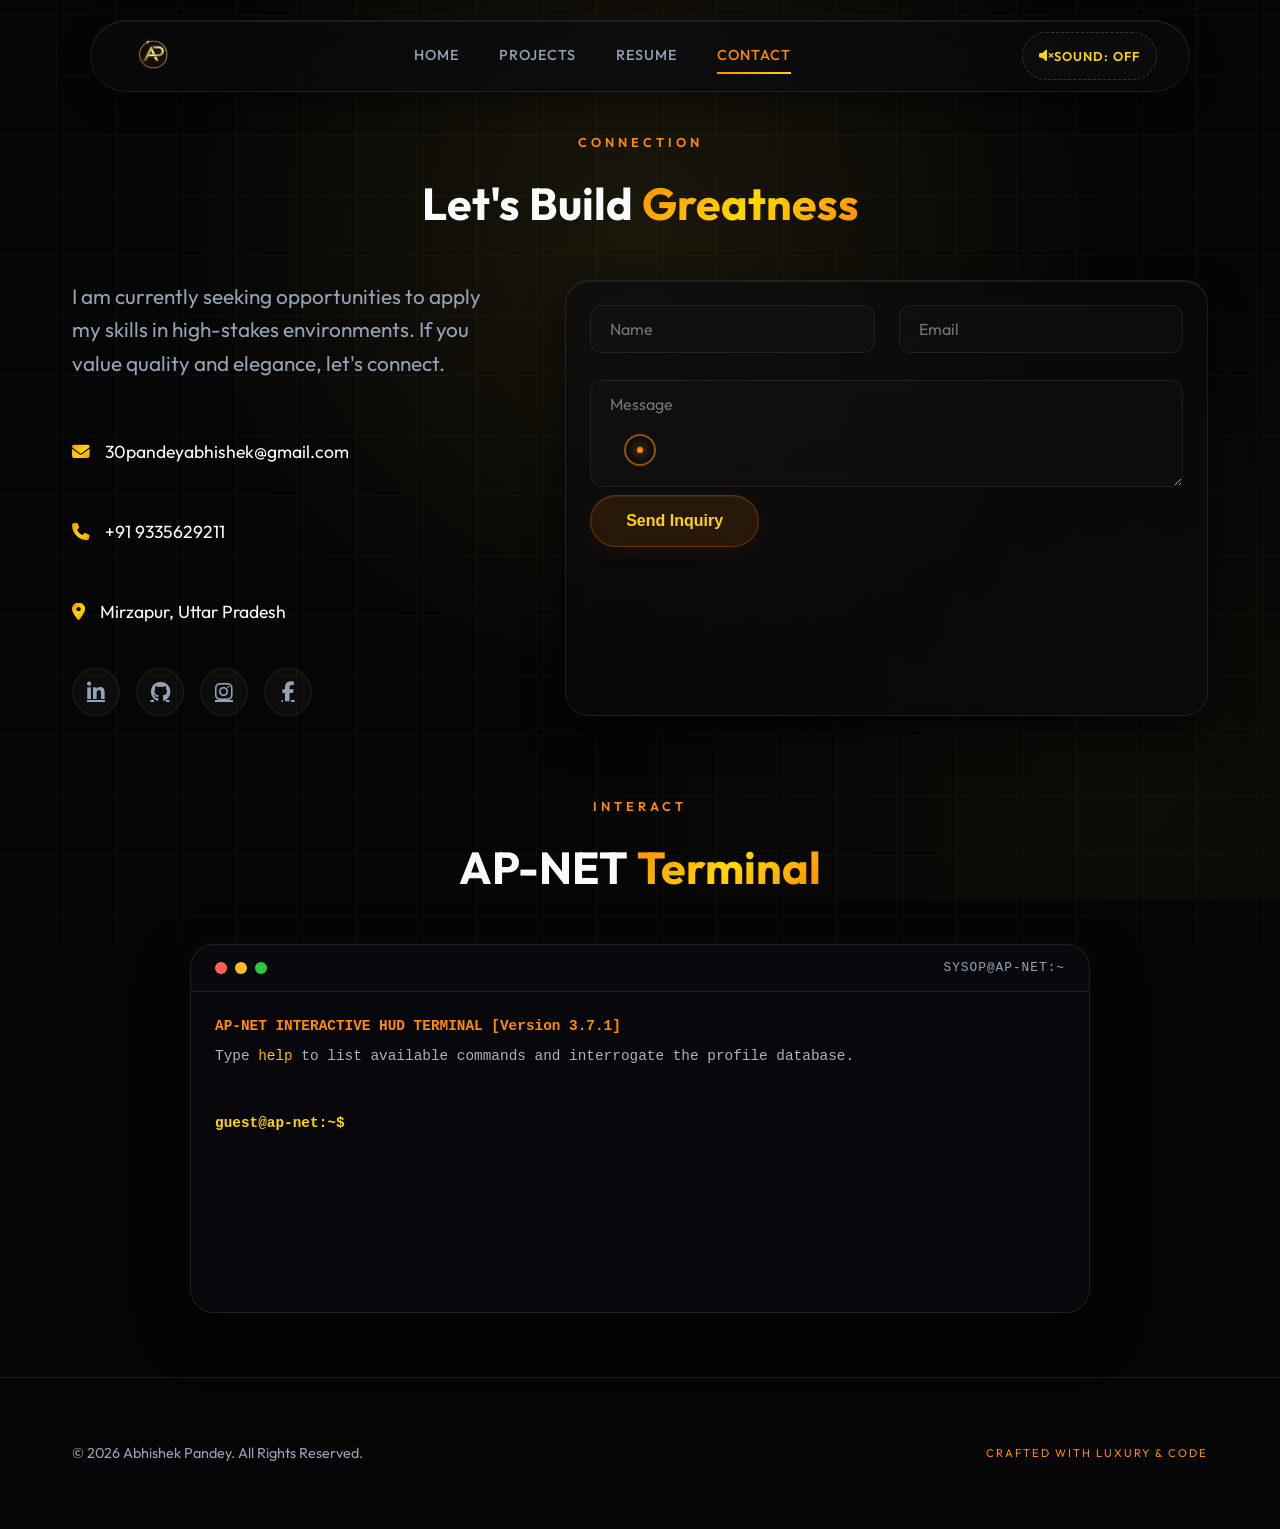
==== contact.html @ ced87f70 "pages" ====
<!DOCTYPE html>
<html lang="en">
<head>
    <meta charset="UTF-8">
    <meta name="viewport" content="width=device-width, initial-scale=1.0">
    <title>Contact & Terminal | Abhishek Pandey</title>
    <meta name="description" content="Get in touch with Abhishek Pandey. Contact form, location information, and interactive profile database terminal.">
    
    <!-- Google Fonts: Outfit -->
    <link rel="preconnect" href="https://fonts.googleapis.com">
    <link rel="preconnect" href="https://fonts.gstatic.com" crossorigin>
    <link href="https://fonts.googleapis.com/css2?family=Outfit:wght@300;400;500;600;700&display=swap" rel="stylesheet">
    
    <!-- FontAwesome for Icons -->
    <link rel="stylesheet" href="https://cdnjs.cloudflare.com/ajax/libs/font-awesome/6.4.0/css/all.min.css">
    
    <!-- Custom CSS -->
    <link rel="stylesheet" href="style.css">
</head>
<body>
    <!-- ░░ CINEMATIC PRELOADER ░░ -->
    <div id="preloader">
        <div class="preloader-content">
            <img src="image/Logo.png" alt="Logo" class="preloader-logo">
            <div class="preloader-bar-container">
                <div class="preloader-bar"></div>
            </div>
        </div>
    </div>

    <!-- ░░ LAYER 2 — Cyber Grid ░░ -->
    <div class="cyber-grid" aria-hidden="true"></div>

    <!-- ░░ Custom Luxury Cursor ░░ -->
    <div class="cursor-dot"></div>
    <div class="cursor-outline"></div>

    <!-- Header / Navbar -->
    <header class="navbar">
        <div class="scroll-progress-container">
            <div class="scroll-progress-bar"></div>
        </div>
        <div class="nav-container container">
            <a href="index.html" class="logo">
                <img src="image/Logo.png" alt="Abhishek Pandey Logo">
            </a>
            <nav>
                <ul class="nav-links">
                    <li><a href="index.html">Home</a></li>
                    <li><a href="projects.html">Projects</a></li>
                    <li><a href="resume.html">Resume</a></li>
                    <li><a href="contact.html">Contact</a></li>
                </ul>
            </nav>
            <div class="nav-actions" style="display: flex; gap: 1rem; align-items: center;">
                <button id="sound-toggle" class="sound-btn" aria-label="Toggle HUD Audio">
                    <i class="fa-solid fa-volume-xmark"></i> SOUND: OFF
                </button>
                <button class="menu-toggle" aria-label="Toggle Menu">
                    <span class="bar"></span>
                    <span class="bar"></span>
                </button>
            </div>
        </div>
    </header>

    <main style="padding-top: 100px;">
        <!-- Contact Section -->
        <section id="contact" class="contact section" style="padding-top: 2rem; padding-bottom: 3rem;">
            <div class="container">
                <div class="section-header reveal">
                    <span class="subtitle">Connection</span>
                    <h1 class="section-title">Let's Build <span class="gold-text">Greatness</span></h1>
                </div>
                <div class="contact-grid">
                    <div class="contact-info reveal">
                        <p class="contact-intro">I am currently seeking opportunities to apply my skills in high-stakes environments. If you value quality and elegance, let's connect.</p>
                        <div class="contact-links">
                            <a href="mailto:30pandeyabhishek@gmail.com" class="contact-link"><i class="fa-solid fa-envelope gold-text"></i> 30pandeyabhishek@gmail.com</a>
                            <a href="tel:+919335629211" class="contact-link"><i class="fa-solid fa-phone gold-text"></i> +91 9335629211</a>
                            <span class="contact-link" style="color: var(--text-primary); cursor: default;"><i class="fa-solid fa-location-dot gold-text"></i> Mirzapur, Uttar Pradesh</span>
                            <div class="social-links">
                                <a href="https://www.linkedin.com/in/abhishek-pandey-375656301" target="_blank" rel="noopener noreferrer" aria-label="LinkedIn"><i class="fa-brands fa-linkedin-in"></i></a>
                                <a href="https://github.com/Abhishek250805" target="_blank" rel="noopener noreferrer" aria-label="GitHub"><i class="fa-brands fa-github"></i></a>
                                <a href="https://www.instagram.com/a.b.h.i.s.h.e.k.____" target="_blank" rel="noopener noreferrer" aria-label="Instagram"><i class="fa-brands fa-instagram"></i></a>
                                <a href="https://www.facebook.com/abhishek.pandey.631931" target="_blank" rel="noopener noreferrer" aria-label="Facebook"><i class="fa-brands fa-facebook-f"></i></a>
                            </div>
                        </div>
                    </div>
                    <form id="contact-form" class="contact-form glass-card reveal">
                        <input type="hidden" name="access_key" value="79c30505-2ae7-4324-bb2d-35425e2b636e">
                        <div class="form-row">
                            <div class="form-group">
                                <input type="text" id="name" name="name" placeholder="Name" required>
                                <span class="error-msg" id="name-error"></span>
                            </div>
                            <div class="form-group">
                                <input type="email" id="email" name="email" placeholder="Email" required>
                                <span class="error-msg" id="email-error"></span>
                            </div>
                        </div>
                        <div class="form-group">
                            <textarea id="message" name="message" rows="4" placeholder="Message" required></textarea>
                            <span class="error-msg" id="message-error"></span>
                        </div>
                        <button type="submit" class="btn btn-gold w-100" id="submit-btn">Send Inquiry</button>
                        <div id="form-success" class="success-msg hidden">Inquiry sent successfully.</div>
                        <div id="form-error" class="error-msg hidden" style="margin-top: 1rem; text-align: center;">Something went wrong. Please try again.</div>
                    </form>
                </div>
            </div>
        </section>

        <!-- Cyber Terminal Console Section -->
        <section id="terminal-section" class="terminal-section section" style="padding-top: 2rem; padding-bottom: 4rem;">
            <div class="container">
                <div class="section-header reveal">
                    <span class="subtitle">Interact</span>
                    <h2 class="section-title">AP-NET&nbsp;<span class="gold-text">Terminal</span></h2>
                </div>
                <div class="terminal-container glass-card reveal" style="max-width: 900px; margin: 0 auto; padding: 0;">
                    <div class="terminal-header" style="background: rgba(11, 11, 15, 0.90); padding: 0.8rem 1.5rem; display: flex; justify-content: space-between; align-items: center; border-bottom: 1px solid rgba(0, 217, 255, 0.15); border-radius: 24px 24px 0 0;">
                        <div class="terminal-buttons" style="display: flex; gap: 8px;">
                            <span class="t-btn red" style="width: 12px; height: 12px; border-radius: 50%; background: #ff5f56; display: inline-block;"></span>
                            <span class="t-btn yellow" style="width: 12px; height: 12px; border-radius: 50%; background: #ffbd2e; display: inline-block;"></span>
                            <span class="t-btn green" style="width: 12px; height: 12px; border-radius: 50%; background: #27c93f; display: inline-block;"></span>
                        </div>
                        <div class="terminal-title" style="font-family: 'Courier New', monospace; font-size: 0.8rem; letter-spacing: 1px; color: var(--text-muted);">SYSOP@AP-NET:~</div>
                    </div>
                    <div class="terminal-body" style="background: rgba(8, 8, 12, 0.95); padding: 1.5rem; height: 320px; overflow-y: auto; font-family: 'Courier New', monospace; font-size: 0.9rem; line-height: 1.5; color: #a4b3c6; border-radius: 0 0 24px 24px;">
                        <div class="terminal-output" id="terminal-output">
                            <p class="term-msg" style="color: var(--gold); font-weight: 600;">AP-NET INTERACTIVE HUD TERMINAL [Version 3.7.1]</p>
                            <p class="term-msg">Type <span class="gold-text">help</span> to list available commands and interrogate the profile database.</p>
                            <p class="term-msg" style="margin-bottom: 1rem;">&nbsp;</p>
                        </div>
                        <div class="terminal-input-line" style="display: flex; align-items: center; gap: 8px;">
                            <span class="terminal-prompt" style="color: var(--gold-glow); font-weight: bold;">guest@ap-net:~$</span>
                            <input type="text" id="terminal-input" autocomplete="off" style="flex: 1; background: transparent; border: none; outline: none; color: #f8fafc; font-family: inherit; font-size: inherit;">
                        </div>
                    </div>
                </div>
            </div>
        </section>
    </main>

    <footer class="footer">
        <div class="container">
            <div class="footer-content">
                <p>&copy; 2026 Abhishek Pandey. All Rights Reserved.</p>
                <div class="footer-tag">Crafted with Luxury &amp; Code</div>
            </div>
        </div>
    </footer>

    <button id="scroll-top" class="scroll-top-btn" aria-label="Scroll to top">
        <i class="fa-solid fa-arrow-up"></i>
    </button>

    <!-- ░░ SCRIPTS ░░ -->
    <script src="script.js"></script>
</body>
</html>
---- style.css ----
/*
 * ================================================================
 *  CYBERPUNK HUD PORTFOLIO — Master Stylesheet
 *  Performance rules applied throughout:
 *    · No SVG <filter> inside background-image (→ drop-shadow CSS)
 *    · Static noise overlay (zero animation cost)
 *    · Static cyber-grid (no compositor layer for animation)
 *    · backdrop-filter ≤ 14px across the board
 *    · contain: strict on blob / grid layers
 *    · will-change only on actively animated elements
 * ================================================================
 * Color Palette:
 *   #050505  Pure black bg (primary background)
 *   #0D0D0D  Charcoal black (card background)
 *   #FF8C00  Neon orange-gold (primary accent)
 *   #F5B041  Amber gold (secondary accent)
 *   #FFD700  Brilliant gold (glow accent)
 * ================================================================
 */

/* ── CSS Variables ──────────────────────────────────────────── */
:root {
    --bg-main:       #050505;
    --bg-card:       #0D0D0D;
    --gold:          #FF8C00;
    --gold-b:        #F5B041;
    --gold-glow:     #FFD700;
    --text-primary:  #F8FAFC;
    --text-muted:    #94A3B8;
    --glass:         rgba(10, 10, 10, 0.65);
    --glass-border:  rgba(212, 175, 55, 0.12);
    --gold-border:   rgba(212, 175, 55, 0.22);
    --transition:    all 0.5s cubic-bezier(0.16, 1, 0.3, 1);
    --scan-dur:      9s;
}

/* ── Base Reset ─────────────────────────────────────────────── */
*, *::before, *::after { margin: 0; padding: 0; box-sizing: border-box; cursor: default; }
html { scroll-behavior: smooth; }
body {
    font-family: 'Outfit', sans-serif;
    background-color: var(--bg-main);
    background-image: 
        radial-gradient(circle at 50% 25%, rgba(212, 175, 55, 0.10) 0%, transparent 50%),
        radial-gradient(circle at 90% 90%, rgba(212, 175, 55, 0.04) 0%, transparent 40%);
    background-attachment: fixed;
    color: var(--text-primary);
    line-height: 1.6;
    overflow-x: hidden;
    -webkit-font-smoothing: antialiased;
}
img, video, iframe, canvas {
    max-width: 100%;
    height: auto;
    display: block;
}

/* ── Canvas and Ambient Blob layers removed for high performance ── */

/* Subtle golden cyber grid with a slow drift animation */
.cyber-grid {
    position: fixed;
    top: -5%;
    left: -5%;
    width: 110%;
    height: 110%;
    pointer-events: none;
    z-index: -4;
    opacity: 0.045; /* 4.5% opacity */
    background-image:
        linear-gradient(rgba(212, 175, 55, 1) 1px, transparent 1px),
        linear-gradient(90deg, rgba(212, 175, 55, 1) 1px, transparent 1px);
    background-size: 60px 60px;
    will-change: transform;
    animation: gridDrift 40s linear infinite;
}
@keyframes gridDrift {
    0% {
        transform: translate3d(0, 0, 0);
    }
    100% {
        transform: translate3d(60px, 60px, 0);
    }
}

/* ── HUD overlays, scanning bars, rotating gears, readout strips, and corner brackets removed for minimal premium design ── */

/* ── Logo Watermark ─────────────────────────────────────────── */
.logo-watermark {
    position: absolute; top: 35%; left: 50%;
    transform: translate(-50%,-50%);
    width: 70vh; height: 70vh;
    max-width: 540px; max-height: 540px;
    opacity: 0.030; pointer-events: none; z-index: 0;
    filter: grayscale(1) brightness(0.7);
    animation: floatWatermark 30s ease-in-out infinite alternate;
}
.logo-watermark img { width: 100%; height: 100%; object-fit: contain; }
@keyframes floatWatermark {
    from { transform: translate(-50%, calc(-50% - 13px)) rotate(-1.5deg); }
    to   { transform: translate(-50%, calc(-50% + 13px)) rotate(2.5deg);  }
}

/* ════════════════════════════════════════════════════════════ */
/*  PORTFOLIO COMPONENT STYLES — unchanged                      */
/* ════════════════════════════════════════════════════════════ */

/* ── Utility ────────────────────────────────────────────────── */
.container { width: 100%; max-width: 1200px; margin: 0 auto; padding: 0 1.2rem; }
.section   { padding: 60px 0; }

.gold-text {
    color: var(--gold);
    background: linear-gradient(135deg, var(--gold) 0%, var(--gold-glow) 50%, var(--gold) 100%);
    -webkit-background-clip: text;
    -webkit-text-fill-color: transparent;
    background-clip: text;
}

/* ── Glass Card ─────────────────────────────────────────────── */
.glass-card {
    background: rgba(11, 11, 15, 0.55);
    backdrop-filter: blur(8px);
    -webkit-backdrop-filter: blur(8px);
    border: 1px solid rgba(255, 255, 255, 0.08);
    border-radius: 24px;
    padding: 1.5rem;
    transition: var(--transition);
    transform-style: preserve-3d;
    perspective: 1000px;
    will-change: transform;
    position: relative;
    overflow: hidden;
    box-shadow: 0 16px 36px rgba(0,0,0,0.55), inset 0 1px 1px rgba(255,255,255,0.09);
}
.glass-card h3 i { margin-right: 10px; font-size: 1.2rem; }

/* Shine sweep on hover */
.glass-card::before, .repo-card::before {
    content: '';
    position: absolute; top: 0; left: -150%;
    width: 100%; height: 100%;
    background: linear-gradient(90deg, transparent, rgba(255,255,255,0.05), rgba(255,122,0,0.02), rgba(255,255,255,0.05), transparent);
    transform: skewX(-25deg);
    transition: 0.9s cubic-bezier(0.16, 1, 0.3, 1);
    pointer-events: none; z-index: 2;
}
.glass-card:hover::before, .repo-card:hover::before { left: 150%; }

.glass-card:hover {
    border-color: rgba(255,122,0,0.35);
    transform: translateY(-4px) scale(1.005);
    background: rgba(16, 16, 22, 0.65);
    box-shadow: 0 26px 52px rgba(0,0,0,0.65), 0 0 32px rgba(255,122,0,0.12), inset 0 1px 1px rgba(255,255,255,0.16);
}
.gold-glow { box-shadow: 0 0 28px rgba(255,122,0,0.18); }

/* Custom cursor hidden by default on mobile viewports */
.cursor-dot, .cursor-outline { display: none; }

/* ── Scroll Progress ────────────────────────────────────────── */
.scroll-progress-container { position: absolute; top: 0; left: 0; width: 100%; height: 3px; z-index: 1001; overflow: hidden; border-radius: 100px 100px 0 0; }
.scroll-progress-bar { height: 100%; width: 0%; background: linear-gradient(90deg, var(--gold), var(--gold-glow)); box-shadow: 0 0 10px var(--gold); transition: width .1s ease-out; }

/* ── Navbar ─────────────────────────────────────────────────── */
.navbar {
    position: fixed; top: 10px; left: 50%; transform: translateX(-50%);
    width: 95%; max-width: 1100px;
    background: rgba(11, 11, 15, 0.60);
    backdrop-filter: blur(14px);
    -webkit-backdrop-filter: blur(14px);
    border: 1px solid rgba(255,255,255,0.08);
    border-radius: 100px; z-index: 1000;
    transition: var(--transition);
    box-shadow: 0 10px 28px rgba(0,0,0,0.42), inset 0 1px 1px rgba(255,255,255,0.09);
}
.navbar.scrolled { top: 12px; background: rgba(11, 11, 15, 0.78); border-color: rgba(255,255,255,0.12); box-shadow: 0 16px 36px rgba(0,0,0,0.52); }
.nav-container { display: flex; justify-content: space-between; align-items: center; height: 70px; padding: 0 1.2rem; }
.logo { display: flex; align-items: center; text-decoration: none; }
.logo img { height: 60px; width: auto; filter: drop-shadow(0 0 5px rgba(255,122,0,0.28)); transition: var(--transition); }
.logo img:hover { transform: scale(1.05); filter: drop-shadow(0 0 12px rgba(255,122,0,0.52)); }

/* Menu toggle touch target: 48px */
.menu-toggle {
    display: flex;
    flex-direction: column;
    gap: 6px;
    background: none;
    border: none;
    padding: 0;
    width: 48px;
    height: 48px;
    justify-content: center;
    align-items: center;
    z-index: 1003;
    cursor: pointer;
}
.bar { width: 25px; height: 2px; background: var(--text-primary); border-radius: 2px; transition: var(--transition); }
.menu-toggle.active .bar:nth-child(1) { transform: translateY(4px) rotate(45deg); }
.menu-toggle.active .bar:nth-child(2) { transform: translateY(-4px) rotate(-45deg); }

/* Mobile Menu Dropdown as base styling */
.nav-links {
    display: flex;
    flex-direction: column;
    position: absolute;
    top: 85px;
    left: 5%;
    width: 90%;
    background: rgba(10, 10, 10, 0.96);
    backdrop-filter: blur(20px);
    -webkit-backdrop-filter: blur(20px);
    border: 1px solid rgba(212, 175, 55, 0.15);
    border-radius: 20px;
    padding: 2rem 1.5rem;
    gap: 1.2rem;
    text-align: center;
    box-shadow: 0 18px 38px rgba(0,0,0,.55), 0 0 25px rgba(212, 175, 55, 0.05);
    z-index: 1002;
    list-style: none;
    
    /* Smooth transitions */
    opacity: 0;
    transform: translateY(-20px) scale(0.95);
    pointer-events: none;
    transition: opacity 0.4s cubic-bezier(0.16, 1, 0.3, 1), transform 0.4s cubic-bezier(0.16, 1, 0.3, 1);
}
.nav-links.active {
    opacity: 1;
    transform: translateY(0) scale(1);
    pointer-events: auto;
}
.nav-links a {
    display: block;
    padding: 0.8rem 0;
    font-size: 1.05rem;
    color: var(--text-muted);
    text-decoration: none;
    font-weight: 500;
    transition: var(--transition);
    text-transform: uppercase;
    letter-spacing: 1px;
    position: relative;
    width: 100%;
}
.nav-links a:hover, .nav-links a.nav-active { color: var(--gold); }

/* ── Hero ───────────────────────────────────────────────────── */
.hero {
    min-height: 100vh;
    height: auto;
    display: flex;
    align-items: center;
    justify-content: center;
    position: relative;
    overflow: hidden;
    padding: 120px 0 60px;
}
.hero-split {
    display: flex;
    flex-direction: column;
    align-items: center;
    text-align: center;
    gap: 2.5rem;
    width: 100%;
}
.hero-left { flex-shrink: 0; }
.hero-right { flex: 1; }
.profile-pic-container {
    position: relative;
    width: clamp(160px, 45vw, 200px);
    height: clamp(160px, 45vw, 200px);
    border-radius: 50%;
    overflow: hidden;
    border: 4px solid var(--gold);
    box-shadow: 0 0 55px rgba(255,122,0,0.38), 0 0 100px rgba(255,122,0,0.10);
    margin: 0 auto;
}
.profile-pic { width: 100%; height: 100%; object-fit: cover; transition: var(--transition); }
.profile-pic:hover { transform: scale(1.1); }

.badge-premium {
    display: inline-block;
    padding: .6rem 1.2rem;
    background: rgba(255,122,0,0.08);
    border: 1px solid var(--gold);
    color: var(--gold);
    border-radius: 100px;
    font-size: .8rem;
    font-weight: 600;
    text-transform: uppercase;
    letter-spacing: 2px;
    margin-bottom: 1.5rem;
}
.name { font-size: clamp(2.2rem, 6vw, 4.5rem); font-weight: 700; line-height: 1.1; margin-bottom: 1rem; letter-spacing: clamp(-2px, -0.2vw, -3px); }
.title  { font-size: clamp(1.1rem, 2.5vw, 1.6rem); color: var(--text-muted); font-weight: 400; margin-bottom: 1.5rem; }
.tagline {
    max-width: 550px;
    margin: 0 auto 2rem;
    color: var(--text-muted);
    font-size: clamp(0.92rem, 1.8vw, 1.05rem);
    line-height: 1.6;
    text-align: center;
}
.hero-buttons {
    display: flex;
    flex-direction: column;
    gap: .8rem;
    width: 100%;
    justify-content: center;
}

/* ── Buttons (min touch target: 48px) ────────────────────────── */
.btn {
    padding: 1rem 2.2rem;
    min-height: 48px;
    border-radius: 100px;
    font-size: 1rem;
    font-weight: 600;
    text-decoration: none;
    transition: var(--transition);
    display: inline-flex;
    align-items: center;
    justify-content: center;
    width: 100%;
    text-align: center;
}
.btn-gold { background: rgba(255,122,0,0.12); backdrop-filter: blur(14px); border: 1px solid rgba(255,122,0,0.28); color: var(--gold-glow); box-shadow: 0 4px 18px rgba(255,122,0,0.08), inset 0 1px 1px rgba(255,255,255,0.08); }
.btn-gold:hover { background: rgba(255,122,0,0.28); border-color: var(--gold); transform: translateY(-3px) scale(1.02); box-shadow: 0 10px 32px rgba(255,122,0,0.32); color: #fff; }
.btn-outline { background: rgba(255,255,255,0.02); backdrop-filter: blur(14px); border: 1px solid rgba(255,255,255,0.08); color: var(--text-primary); box-shadow: 0 4px 15px rgba(0,0,0,0.15); }
.btn-outline:hover { border-color: rgba(255,122,0,0.35); background: rgba(255,122,0,0.08); transform: translateY(-3px) scale(1.02); box-shadow: 0 8px 25px rgba(255,122,0,0.16); }
.cv-btn i { margin-right: 8px; }

/* ── Scroll Indicator ───────────────────────────────────────── */
.scroll-indicator { position: absolute; bottom: 40px; left: 50%; transform: translateX(-50%); display: flex; flex-direction: column; align-items: center; gap: 10px; color: var(--text-muted); font-size: .8rem; text-transform: uppercase; letter-spacing: 2px; }
.mouse { width: 25px; height: 40px; border: 2px solid var(--text-muted); border-radius: 20px; position: relative; }
.mouse::before { content: ''; position: absolute; top: 8px; left: 50%; transform: translateX(-50%); width: 4px; height: 8px; background: var(--gold); border-radius: 2px; animation: scrollMouse 2s infinite; }
@keyframes scrollMouse { 0% { transform: translate(-50%,0); opacity: 0; } 50% { opacity: 1; } 100% { transform: translate(-50%,15px); opacity: 0; } }
@media (max-height: 600px) { .scroll-indicator { display: none; } }

/* ── Status Pulse ───────────────────────────────────────────── */
.status-badge-container { display: flex; align-items: center; gap: 1rem; margin-bottom: 1.5rem; justify-content: center; }
.status-badge-container .badge-premium { margin-bottom: 0; }
.pulse-indicator { position: relative; width: 12px; height: 12px; }
.pulse-indicator .dot { display: block; width: 100%; height: 100%; background: #4ade80; border-radius: 50%; }
.pulse-indicator .ping { position: absolute; inset: 0; background: #4ade80; border-radius: 50%; animation: ping 1.5s cubic-bezier(0,0,.2,1) infinite; opacity: .75; }
@keyframes ping { 75%,100% { transform: scale(3); opacity: 0; } }

/* ── Tech Marquee ───────────────────────────────────────────── */
.tech-marquee-section { padding: 60px 0; background: rgba(255,255,255,0.016); border-top: 1px solid var(--glass-border); border-bottom: 1px solid var(--glass-border); overflow: hidden; position: relative; }
.marquee-wrapper { display: flex; width: 100%; }
.marquee-content { display: flex; gap: 30px; animation: marqueeScroll 40s linear infinite; white-space: nowrap; will-change: transform; }
.tech-card { background: rgba(255,255,255,0.03); backdrop-filter: blur(8px); border: 1px solid rgba(255,255,255,0.07); padding: .8rem 2rem; border-radius: 12px; color: var(--gold); font-size: 1.1rem; font-weight: 500; letter-spacing: 1px; transition: var(--transition); box-shadow: 0 4px 15px rgba(0,0,0,0.15); }
.tech-card:hover { border-color: rgba(255,122,0,0.38); background: rgba(255,122,0,0.10); transform: translateY(-5px) scale(1.02); box-shadow: 0 8px 22px rgba(255,122,0,0.14); }
@keyframes marqueeScroll { 0% { transform: translate3d(0,0,0); } 100% { transform: translate3d(calc(-50% - 15px),0,0); } }
.marquee-wrapper:hover .marquee-content { animation-play-state: paused; }

/* ── Section Headers ────────────────────────────────────────── */
.section-header { text-align: center; margin-bottom: 2.5rem; }
.subtitle { color: var(--gold); text-transform: uppercase; letter-spacing: 4px; font-size: .8rem; font-weight: 600; display: block; margin-bottom: 1rem; }
.section-title { font-size: clamp(1.8rem, 4.5vw, 2.8rem); font-weight: 700; }

/* ── About ──────────────────────────────────────────────────── */
.about-grid { display: grid; grid-template-columns: 1fr; gap: 2rem; }
.about-text p { margin-bottom: 1.5rem; color: var(--text-muted); font-size: 1.1rem; }
.signature { font-size: 1.5rem; color: var(--gold); margin-top: 2rem; font-style: italic; opacity: .8; }
.about-stats { display: flex; flex-direction: row; flex-wrap: wrap; justify-content: center; gap: 1.5rem; }
.stat-card { flex: 1 1 140px; text-align: center; }
.stat-card h3 { font-size: 2.5rem; color: var(--gold); margin-bottom: .5rem; }

/* ── Skills ─────────────────────────────────────────────────── */
.skills-container { display: grid; grid-template-columns: repeat(auto-fit, minmax(250px,1fr)); gap: 1.5rem; }
.skill-category h3 { margin-bottom: 1.5rem; display: flex; align-items: center; gap: 10px; }
.skill-tags { display: flex; flex-wrap: wrap; gap: .8rem; }
.skill-tag { background: rgba(255,255,255,0.032); backdrop-filter: blur(5px); border: 1px solid rgba(255,255,255,0.06); padding: .6rem 1.2rem; border-radius: 12px; font-size: .9rem; transition: var(--transition); }
.skill-tag:hover { border-color: rgba(255,122,0,0.38); background: rgba(255,122,0,0.12); transform: translateY(-2px) scale(1.05); }
.skill-tag.learning { border-style: dashed; opacity: .7; }

/* ── Projects ───────────────────────────────────────────────── */
.projects-grid {
    display: grid;
    grid-template-columns: 1fr;
    gap: 1.5rem;
}
.project-card.featured {
    grid-column: 1/-1;
    display: grid;
    grid-template-columns: 1fr;
    gap: 2rem;
    align-items: center;
    transform-style: preserve-3d;
    perspective: 1000px;
    min-height: auto;
    overflow: hidden;
}
.project-card.featured .project-visual { order: -1; }
.project-card > * { transform: translateZ(20px); }
.projects.dimmed .project-card:not(:hover) { opacity: .3; filter: blur(2px) grayscale(.5); transform: scale(.95); }
.project-header-meta { display: flex; justify-content: space-between; align-items: center; margin-bottom: 1rem; }
.building-badge { display: flex; align-items: center; gap: 8px; background: rgba(255,122,0,0.08); border: 1px solid rgba(255,122,0,0.28); padding: .4rem 1rem; border-radius: 100px; font-size: .7rem; color: var(--gold); font-weight: 600; text-transform: uppercase; letter-spacing: 1px; }
.dot-pulse { width: 8px; height: 8px; background: var(--gold); border-radius: 50%; position: relative; }
.dot-pulse::after { content: ''; position: absolute; inset: 0; background: var(--gold); border-radius: 50%; animation: pulseBadge 1.5s ease-out infinite; }
@keyframes pulseBadge { 0% { transform: scale(1); opacity: .8; } 100% { transform: scale(2.5); opacity: 0; } }
.project-badge { display: inline-block; padding: .3rem .8rem; background: rgba(212,175,55,0.08); border: 1px solid rgba(212,175,55,0.22); border-radius: 8px; font-size: .72rem; color: var(--gold-glow); font-weight: 600; text-transform: uppercase; letter-spacing: 1px; }
.project-info h3 { font-size: 2.2rem; margin-bottom: 1.5rem; }
.project-info p { color: var(--text-muted); margin-bottom: 2rem; font-size: 1.1rem; }
.project-tech { display: flex; gap: 1rem; margin-bottom: 2.5rem; }
.project-tech span { font-size: .8rem; color: var(--gold); padding: .3rem .8rem; border: 1px solid rgba(255,122,0,0.28); border-radius: 6px; }
.link-btn { color: var(--text-primary); text-decoration: none; font-weight: 600; display: inline-flex; align-items: center; gap: 10px; transition: var(--transition); min-height: 48px; }
.link-btn:hover { color: var(--gold); gap: 15px; }
.visual-placeholder { width: 100%; height: clamp(160px, 25vw, 260px); background: rgba(15,15,22,0.42); backdrop-filter: blur(8px); -webkit-backdrop-filter: blur(8px); border-radius: 20px; display: flex; align-items: center; justify-content: center; font-size: 1.5rem; font-weight: 600; color: var(--gold); border: 1px solid rgba(255,255,255,0.06); overflow: hidden; }
.visual-placeholder img { width: 100%; height: 100%; object-fit: cover; display: block; margin: auto; filter: drop-shadow(0 0 20px rgba(255,122,0,0.28)); transition: var(--transition); }
.project-card:hover .visual-placeholder img { transform: scale(1.1) translateZ(30px); filter: drop-shadow(0 0 28px rgba(255,122,0,0.42)); }

/* ── GitHub Section ─────────────────────────────────────────── */
.github-content { display: grid; grid-template-columns: 1fr; gap: 1.5rem; }
.github-card { display: flex; flex-direction: column; align-items: center; text-align: center; padding: 1.5rem; }
.github-avatar { width: 120px; height: 120px; border-radius: 50%; border: 3px solid var(--gold); margin-bottom: 1.5rem; box-shadow: 0 0 22px rgba(255,122,0,0.28); }
.github-stats-grid { display: grid; grid-template-columns: repeat(2,1fr); gap: 1.5rem; width: 100%; margin-top: 2rem; }
.stat-item h4 { color: var(--gold); font-size: 1.5rem; }
.stat-item p { font-size: .8rem; text-transform: uppercase; letter-spacing: 1px; }
.repos-grid { display: grid; grid-template-columns: repeat(auto-fill, minmax(250px,1fr)); gap: 1.5rem; }
.repo-card { background: rgba(11, 11, 15, 0.50); backdrop-filter: blur(10px); -webkit-backdrop-filter: blur(10px); border: 1px solid rgba(255,255,255,0.07); position: relative; overflow: hidden; box-shadow: 0 12px 32px rgba(0,0,0,0.42); padding: 1.5rem; border-radius: 16px; transition: var(--transition); display: flex; flex-direction: column; justify-content: space-between; }
.repo-card:hover { border-color: rgba(255,122,0,0.38); transform: translateY(-5px) scale(1.005); box-shadow: 0 22px 44px rgba(0,0,0,0.55), 0 0 28px rgba(255,122,0,0.10); }
.repo-header { display: flex; justify-content: space-between; align-items: flex-start; margin-bottom: 1rem; }
.repo-card h3 { font-size: 1.2rem; color: var(--text-primary); }
.repo-card p { font-size: .9rem; color: var(--text-muted); margin-bottom: 1.5rem; display: -webkit-box; -webkit-line-clamp: 2; -webkit-box-orient: vertical; overflow: hidden; }
.repo-footer { display: flex; justify-content: space-between; align-items: center; font-size: .8rem; }
.repo-lang { display: flex; align-items: center; gap: 6px; }
.lang-dot { width: 10px; height: 10px; border-radius: 50%; }
.repo-stats { display: flex; gap: 1rem; }

/* ── Certificates ───────────────────────────────────────────── */
.cert-grid {
    display: grid;
    grid-template-columns: 1fr;
    gap: 1.5rem;
}
.cert-item { display: flex; flex-direction: column; gap: 1.5rem; }
.cert-icon { font-size: 2.5rem; }

/* ── Journey / Timeline ─────────────────────────────────────── */
.timeline { position: relative; max-width: 800px; margin: 0 auto; }
.timeline::before { content: ''; position: absolute; top: 0; left: 10px; width: 2px; height: 100%; background: var(--glass-border); }
.timeline-item { position: relative; padding-left: 40px; margin-bottom: 2.5rem; }
.timeline-dot { position: absolute; left: 1px; top: 0; width: 20px; height: 20px; background: var(--bg-main); border: 2px solid var(--gold); border-radius: 50%; box-shadow: 0 0 12px var(--gold); }
.date { color: var(--gold); font-weight: 600; font-size: .85rem; display: block; margin-bottom: .5rem; }

/* ── Contact ────────────────────────────────────────────────── */
.contact-grid { display: grid; grid-template-columns: 1fr; gap: 2.5rem; }
.contact-intro { font-size: clamp(1.1rem, 2vw, 1.3rem); color: var(--text-muted); margin-bottom: 1.5rem; }
.contact-links { display: flex; flex-direction: column; gap: 2rem; }
.contact-link { text-decoration: none; color: var(--text-primary); font-size: 1.1rem; display: inline-flex; align-items: center; gap: 15px; transition: var(--transition); min-height: 48px; }
.contact-link:hover { color: var(--gold); }

/* Circular Tactile Social Targets: 48x48px */
.social-links { display: flex; gap: 1rem; flex-wrap: wrap; }
.social-links a {
    display: inline-flex;
    align-items: center;
    justify-content: center;
    width: 48px;
    height: 48px;
    border-radius: 50%;
    background: rgba(255, 255, 255, 0.03);
    border: 1px solid rgba(255, 255, 255, 0.08);
    color: var(--text-muted);
    font-size: 1.25rem;
    transition: var(--transition);
}
.social-links a:hover {
    color: var(--gold);
    background: rgba(255, 140, 0, 0.08);
    border-color: rgba(255, 140, 0, 0.30);
    transform: translateY(-3px);
    box-shadow: 0 8px 20px rgba(255, 140, 0, 0.12);
}

.form-row { display: grid; grid-template-columns: 1fr; gap: 1.2rem; margin-bottom: 1.2rem; }
.form-group { display: flex; flex-direction: column; gap: 8px; }
.contact-form input, .contact-form textarea { background: rgba(255,255,255,0.018); backdrop-filter: blur(10px); -webkit-backdrop-filter: blur(10px); border: 1px solid rgba(255,255,255,0.07); padding: 0.8rem 1.2rem; border-radius: 12px; color: var(--text-primary); font-family: inherit; font-size: 1rem; transition: var(--transition); }
.contact-form input:focus, .contact-form textarea:focus { outline: none; border-color: rgba(255,122,0,0.55); background: rgba(255,122,0,0.04); box-shadow: 0 0 18px rgba(255,122,0,0.14); }
.error-msg { color: #FF4D4D; font-size: .8rem; }
.success-msg { margin-top: 1.5rem; color: var(--gold); text-align: center; font-weight: 600; }
.hidden { display: none; }
.w-100 { width: 100%; }

/* ── Footer ─────────────────────────────────────────────────── */
.footer { padding: 4rem 0; border-top: 1px solid var(--glass-border); }
.footer-content { display: flex; flex-direction: column; gap: 1rem; align-items: center; color: var(--text-muted); font-size: .9rem; text-align: center; }
.footer-tag { text-transform: uppercase; letter-spacing: 2px; font-size: .7rem; color: var(--gold); }

/* ── Reveal ─────────────────────────────────────────────────── */
.reveal { opacity: 0; transform: translateY(30px); transition: all 1s cubic-bezier(.2,1,.3,1); }
.reveal.active { opacity: 1; transform: translateY(0); }

/* ── Scroll-to-Top (Touch target: 48px+) ─────────────────────── */
.scroll-top-btn { position: fixed; bottom: 20px; right: 20px; width: 48px; height: 48px; border-radius: 50%; background: var(--bg-card); border: 1px solid var(--glass-border); color: var(--gold); display: flex; align-items: center; justify-content: center; font-size: 1.2rem; cursor: pointer; z-index: 99; opacity: 0; visibility: hidden; transition: var(--transition); }
.scroll-top-btn.visible { opacity: 1; visibility: visible; }
.scroll-top-btn:hover { background: var(--gold); color: var(--bg-main); transform: translateY(-5px); box-shadow: 0 10px 22px rgba(255,122,0,0.32); }

/* ── Preloader ──────────────────────────────────────────────── */
#preloader { position: fixed; inset: 0; background: #050505; display: flex; justify-content: center; align-items: center; z-index: 9999; transition: opacity .8s ease, visibility .8s; }
#preloader.fade-out { opacity: 0; visibility: hidden; }
.preloader-content { text-align: center; }
.preloader-logo { width: 120px; height: auto; margin-bottom: 2rem; filter: drop-shadow(0 0 18px rgba(255,122,0,0.42)); animation: logoPulse 2s ease-in-out infinite; }
.preloader-bar-container { width: 160px; height: 2px; background: rgba(255,255,255,0.09); border-radius: 100px; margin: 0 auto; overflow: hidden; }
.preloader-bar { width: 0%; height: 100%; background: var(--gold); box-shadow: 0 0 10px var(--gold); animation: loadingBar 2s ease-in-out infinite; }
@keyframes logoPulse { 0%,100% { transform: scale(1); opacity: .8; } 50% { transform: scale(1.06); opacity: 1; } }
@keyframes loadingBar { 0% { width: 0%; } 50% { width: 100%; } 100% { width: 0%; } }

/* ── Hero Subtitle & Stats ──────────────────────────────────── */
.hero-subtitle {
    font-size: clamp(1.05rem, 2.2vw, 1.25rem);
    color: var(--gold-b);
    font-weight: 500;
    margin-bottom: 1.5rem;
    max-width: 600px;
    line-height: 1.4;
}
.hero-stats-grid {
    display: grid;
    grid-template-columns: repeat(2, 1fr);
    gap: 1rem;
    margin-top: 2rem;
    width: 100%;
    max-width: 500px;
}
@media (min-width: 1024px) {
    .hero-stats-grid {
        grid-template-columns: repeat(4, 1fr);
    }
}
.hero-stat-card {
    padding: 0.8rem;
    text-align: center;
    border-radius: 12px;
}
.hero-stat-card .stat-value {
    display: block;
    font-size: 1.4rem;
    font-weight: 700;
    color: var(--gold);
}
.hero-stat-card .stat-label {
    display: block;
    font-size: 0.72rem;
    color: var(--text-muted);
    text-transform: uppercase;
    letter-spacing: 1px;
    margin-top: 0.2rem;
}

/* ── About Highlights ───────────────────────────────────────── */
.about-highlights {
    display: grid;
    grid-template-columns: repeat(auto-fit, minmax(250px, 1fr));
    gap: 1.2rem;
    margin-top: 2rem;
}
.highlight-item {
    padding: 1.5rem;
    border-radius: 16px;
    transition: var(--transition);
}
.highlight-item i {
    font-size: 1.8rem;
    margin-bottom: 1rem;
    display: inline-block;
}
.highlight-item h3 {
    font-size: 1.15rem;
    margin-bottom: 0.5rem;
    color: var(--text-primary);
}
.highlight-item p {
    font-size: 0.9rem;
    color: var(--text-muted);
}

/* ── About Section Grid (Restored Original Layout) ───────────── */
.about-grid {
    display: grid;
    grid-template-columns: 1fr;
    gap: 2rem;
    margin-bottom: 3rem;
}
.about-text p {
    margin-bottom: 1.5rem;
    color: var(--text-muted);
    font-size: 1.1rem;
    text-align: left;
}
.signature {
    font-size: 1.5rem;
    color: var(--gold);
    margin-top: 2rem;
    font-style: italic;
    opacity: .8;
    text-align: left;
}
.about-stats {
    display: flex;
    flex-direction: row;
    flex-wrap: wrap;
    justify-content: center;
    gap: 1.5rem;
}
.stat-card {
    flex: 1 1 140px;
    text-align: center;
    padding: 1.5rem;
}
.stat-card h3 {
    font-size: 2.5rem;
    color: var(--gold);
    margin-bottom: .5rem;
}

/* ── What I Bring, Project Highlights & Why Hire Me Grids ─────── */
.what-i-bring-grid, .highlights-grid, .why-hire-grid {
    display: grid;
    grid-template-columns: repeat(auto-fit, minmax(260px, 1fr));
    gap: 1.5rem;
    margin-top: 2.5rem;
}
.bring-card, .highlight-card, .why-card {
    display: flex;
    flex-direction: column;
    gap: 0.8rem;
    padding: 2rem;
    border-radius: 20px;
    background: rgba(11, 11, 15, 0.45);
    border: 1px solid rgba(255, 255, 255, 0.05);
    transition: var(--transition);
}
.bring-card i, .highlight-card i, .why-card i {
    font-size: 2rem;
    margin-bottom: 0.2rem;
}
.bring-card h3, .highlight-card h3, .why-card h3 {
    font-size: 1.15rem;
    color: var(--text-primary);
    font-weight: 600;
}
.bring-card p, .highlight-card p, .why-card p {
    font-size: 0.9rem;
    color: var(--text-muted);
    line-height: 1.6;
}

/* ── Projects Subheaders ─────────────────────────────────────── */
.projects-subheader {
    font-size: clamp(1.2rem, 3vw, 1.6rem);
    font-weight: 600;
    margin: 3.5rem 0 1.5rem;
    letter-spacing: 1px;
    text-transform: uppercase;
    text-shadow: 0 0 10px rgba(255, 140, 0, 0.15);
    border-bottom: 1px solid rgba(212, 175, 55, 0.15);
    padding-bottom: 0.5rem;
}

/* ── Interactive Learning Roadmap ────────────────────────────── */
.roadmap-grid {
    display: grid;
    grid-template-columns: repeat(auto-fit, minmax(280px, 1fr));
    gap: 1.5rem;
    margin-top: 2rem;
}
.roadmap-card {
    padding: 1.8rem;
    border-radius: 20px;
    background: rgba(11, 11, 15, 0.55);
    display: flex;
    flex-direction: column;
    gap: 0.8rem;
    transition: var(--transition);
}
.roadmap-card-header {
    display: flex;
    justify-content: space-between;
    align-items: center;
    margin-bottom: 0.5rem;
}
.roadmap-card-header i {
    font-size: 2.2rem;
}
.roadmap-badge {
    font-size: 0.75rem;
    font-weight: 600;
    padding: 0.3rem 0.8rem;
    border-radius: 50px;
    letter-spacing: 0.5px;
}
.roadmap-badge.active {
    background: rgba(255, 140, 0, 0.1);
    color: var(--gold);
    border: 1px solid rgba(255, 140, 0, 0.25);
}
.roadmap-badge.upcoming {
    background: rgba(255, 255, 255, 0.03);
    color: var(--text-muted);
    border: 1px solid rgba(255, 255, 255, 0.08);
}
.roadmap-progress-bar {
    width: 100%;
    height: 6px;
    background: rgba(255, 255, 255, 0.06);
    border-radius: 10px;
    overflow: hidden;
    margin-top: 0.8rem;
}
.roadmap-progress-bar .progress {
    height: 100%;
    background: linear-gradient(90deg, var(--gold) 0%, var(--gold-glow) 100%);
    border-radius: 10px;
    transition: width 1s cubic-bezier(0.16, 1, 0.3, 1);
}

/* ── Journey / Timeline (Restored Original Odyssey Layout) ──── */
.timeline {
    position: relative;
    max-width: 850px;
    margin: 2.5rem auto 0;
    padding: 1rem 0;
}
.timeline::before {
    content: '';
    position: absolute;
    top: 0;
    left: 20px;
    width: 2px;
    height: 100%;
    background: rgba(212, 175, 55, 0.12);
}
.timeline-item {
    position: relative;
    padding-left: 50px;
    margin-bottom: 3rem;
}
.timeline-item:last-child {
    margin-bottom: 0;
}
.timeline-dot {
    position: absolute;
    left: 11px;
    top: 5px;
    width: 20px;
    height: 20px;
    background: var(--bg-main);
    border: 2px solid var(--gold);
    border-radius: 50%;
    box-shadow: 0 0 12px var(--gold);
    z-index: 2;
}
.timeline-content {
    background: rgba(11, 11, 15, 0.55);
    backdrop-filter: blur(8px);
    -webkit-backdrop-filter: blur(8px);
    border: 1px solid rgba(255, 255, 255, 0.08);
    border-radius: 20px;
    padding: 1.8rem;
    transition: var(--transition);
}
.timeline-content:hover {
    border-color: rgba(255, 122, 0, 0.3);
    background: rgba(16, 16, 22, 0.65);
    transform: translateY(-2px);
    box-shadow: 0 10px 30px rgba(0, 0, 0, 0.5), 0 0 20px rgba(255, 122, 0, 0.08);
}
.timeline-content h3 {
    font-size: 1.15rem;
    margin: 0.5rem 0;
    color: var(--text-primary);
}
.timeline-content h3 i {
    margin-right: 8px;
}
.timeline-content p {
    font-size: 0.92rem;
    color: var(--text-muted);
    line-height: 1.6;
}
.date {
    color: var(--gold);
    font-weight: 600;
    font-size: 0.85rem;
    display: block;
    letter-spacing: 1px;
    text-transform: uppercase;
}


/* ── Availability Pulsing Glow ──────────────────────────────── */
.availability-card {
    border: 1px solid rgba(255, 140, 0, 0.22) !important;
    animation: goldPulseBorder 4s infinite alternate;
    max-width: 750px;
    margin: 2rem auto 0;
    text-align: center;
    padding: 2.5rem;
}
@keyframes goldPulseBorder {
    0% {
        border-color: rgba(255, 140, 0, 0.22);
        box-shadow: 0 16px 36px rgba(0,0,0,0.55), 0 0 10px rgba(255, 140, 0, 0.05);
    }
    100% {
        border-color: rgba(255, 215, 0, 0.5);
        box-shadow: 0 16px 36px rgba(0,0,0,0.65), 0 0 25px rgba(255, 140, 0, 0.18);
    }
}
.status-indicator-pulsing {
    display: inline-flex;
    align-items: center;
    justify-content: center;
    position: relative;
    width: 20px;
    height: 20px;
    margin-bottom: 1.2rem;
}
.pulse-ring {
    border: 3px solid var(--gold-glow);
    border-radius: 30px;
    height: 30px;
    width: 30px;
    position: absolute;
    animation: statusPulse 2s ease-out infinite;
    opacity: 0;
}
.pulse-dot {
    background: var(--gold);
    border-radius: 50%;
    height: 12px;
    width: 12px;
    box-shadow: 0 0 8px var(--gold-glow);
}
@keyframes statusPulse {
    0% { transform: scale(0.5); opacity: 0; }
    50% { opacity: 0.5; }
    100% { transform: scale(1.5); opacity: 0; }
}
.opportunities-tags {
    display: flex;
    flex-wrap: wrap;
    justify-content: center;
    gap: 0.8rem;
    margin-top: 1.5rem;
}
.opp-tag {
    background: rgba(255, 140, 0, 0.05);
    border: 1px solid rgba(255, 140, 0, 0.15);
    color: var(--text-primary);
    padding: 0.5rem 1.2rem;
    border-radius: 8px;
    font-size: 0.88rem;
    font-weight: 500;
}

/* ── Education & Coursework ─────────────────────────────────── */
.education-grid {
    display: grid;
    grid-template-columns: 1fr;
    gap: 1.5rem;
}
@media (min-width: 768px) {
    .education-grid {
        grid-template-columns: 1fr 1fr;
    }
}
.education-header {
    display: flex;
    align-items: center;
    gap: 1.2rem;
    margin-bottom: 1.5rem;
}
.education-header i {
    font-size: 2.2rem;
}
.education-header h3 {
    font-size: 1.3rem;
    margin-bottom: 0.3rem;
    line-height: 1.3;
}
.education-header .school {
    color: var(--text-muted);
    font-size: 0.95rem;
}
.education-details {
    display: flex;
    flex-direction: column;
    gap: 0.8rem;
    border-top: 1px solid rgba(255, 255, 255, 0.08);
    padding-top: 1.2rem;
}
.detail-item {
    display: flex;
    justify-content: space-between;
    font-size: 0.95rem;
}
.detail-item .label {
    color: var(--text-muted);
}
.detail-item .value {
    font-weight: 600;
}
.coursework-card h3 {
    font-size: 1.3rem;
    margin-bottom: 1.5rem;
    border-bottom: 1px solid rgba(255, 255, 255, 0.08);
    padding-bottom: 0.5rem;
}
.coursework-tags {
    display: flex;
    flex-wrap: wrap;
    gap: 0.8rem;
}
.coursework-tag {
    background: rgba(11, 11, 15, 0.40);
    border: 1px solid rgba(255, 255, 255, 0.07);
    padding: 0.6rem 1.2rem;
    border-radius: 8px;
    font-size: 0.9rem;
    display: inline-flex;
    align-items: center;
    gap: 8px;
    color: var(--text-primary);
}
.coursework-tag i {
    font-size: 0.9rem;
}

/* ── Progressive Responsiveness (min-width queries) ─────────── */

/* Tablet viewports and above (>= 768px) */
@media (min-width: 768px) {
    .container { padding: 0 2rem; }
    .section   { padding: 100px 0; }
    
    /* Navbar transition to desktop header */
    .navbar { top: 20px; width: 90%; }
    .nav-container { padding: 0 2rem; }
    .logo img { height: 60px; }
    .menu-toggle { display: none; }
    
    .nav-links {
        position: static;
        flex-direction: row;
        gap: 2.5rem;
        width: auto;
        background: none;
        backdrop-filter: none;
        -webkit-backdrop-filter: none;
        border: none;
        padding: 0;
        box-shadow: none;
        opacity: 1;
        transform: none;
        pointer-events: auto;
        z-index: auto;
    }
    .nav-links a {
        font-size: .9rem;
        color: var(--text-muted);
        width: auto;
        padding: 0;
    }
    .nav-links a::after {
        content: ''; position: absolute; bottom: -6px; left: 0; width: 100%; height: 2px;
        background: linear-gradient(90deg, var(--gold), var(--gold-glow));
        transform: scaleX(0); transform-origin: right;
        transition: transform .4s cubic-bezier(0.16,1,.3,1);
    }
    .nav-links a:hover::after, .nav-links a.nav-active::after { transform: scaleX(1); transform-origin: left; }
    
    /* Hero */
    .hero { min-height: 100vh; height: auto; padding-top: 150px; padding-bottom: 50px; }
    .hero-split { flex-direction: row; text-align: left; gap: 4rem; }
    .profile-pic-container { width: clamp(200px, 40vw, 320px); height: clamp(200px, 40vw, 320px); margin: 0; }
    .hero-right { text-align: left; }
    .status-badge-container { justify-content: flex-start; }
    .hero-buttons { flex-direction: row; gap: 1.5rem; width: auto; justify-content: flex-start; }
    .btn { width: auto; }
    .tagline { margin: 0 0 2.5rem; text-align: left; }
    
    /* About */
    .about-grid { grid-template-columns: 1.5fr 1fr; }
    .about-stats { flex-direction: column; gap: 2rem; }
    .stat-card { padding: 2.5rem; }
    
    /* Projects & Certificates */
    .projects-grid, .cert-grid { grid-template-columns: repeat(2, 1fr); }
    .project-card.featured { grid-template-columns: 1.2fr .8fr; gap: 3rem; min-height: 450px; }
    .project-card.featured .project-visual { order: 0; }
    
    /* GitHub */
    .github-content { grid-template-columns: 1fr 2fr; gap: 2rem; }
    .github-card { padding: 3rem; }
    
    /* Timeline */
    .timeline::before { left: 20px; }
    .timeline-item { padding-left: 60px; }
    .timeline-dot { left: 11px; }
    
    /* Contact & Footer */
    .contact-grid { grid-template-columns: 1fr 1.5fr; gap: 4rem; }
    .contact-intro { margin-bottom: 3rem; }
    .form-row { grid-template-columns: 1fr 1fr; gap: 1.5rem; }
    .footer-content { flex-direction: row; justify-content: space-between; text-align: left; }
}

/* Large desktop viewports (>= 1024px) */
@media (min-width: 1024px) {
    .section { padding: 120px 0; }
    .projects-grid, .cert-grid { grid-template-columns: repeat(3, 1fr); gap: 2rem; }
}

/* Luxury Cursor enablement (>= 1025px with hover pointer capability) */
@media (min-width: 1025px) and (hover: hover) {
    .cursor-dot, .cursor-outline {
        display: block;
        pointer-events: none;
        position: fixed;
        top: 0;
        left: 0;
        transform: translate(-50%,-50%);
        border-radius: 50%;
        z-index: 9999;
        transition: width .3s, height .3s, border-color .3s;
        will-change: left, top;
    }
    .cursor-dot     { width: 6px; height: 6px; background: var(--gold); box-shadow: 0 0 8px var(--gold); }
    .cursor-outline { width: 32px; height: 32px; border: 2px solid var(--gold); opacity: 0.55; }
    
    body, a, button, .skill-tag, .contact-link { cursor: none !important; }
}

/* ── Motion & Animation Accessibility ───────────────────────── */
@media (prefers-reduced-motion: reduce) {
    *, *::before, *::after {
        animation-duration: 0.01ms !important;
        animation-iteration-count: 1 !important;
        transition-duration: 0.01ms !important;
        scroll-behavior: auto !important;
    }
    .logo-watermark, .cyber-grid {
        animation: none !important;
    }
    .marquee-content {
        animation: none !important;
        white-space: normal !important;
        display: flex;
        flex-wrap: wrap;
        justify-content: center;
    }
}

/* ── Interactive Systems ─────────────────────────────────────── */

/* Sound Toggle Button */
.sound-btn {
    background: rgba(255, 255, 255, 0.02);
    border: 1px dashed rgba(212, 175, 55, 0.25);
    color: var(--gold-glow);
    padding: 0.5rem 1rem;
    border-radius: 50px;
    font-family: 'Outfit', sans-serif;
    font-size: 0.8rem;
    font-weight: 600;
    letter-spacing: 1px;
    transition: var(--transition);
    text-transform: uppercase;
    min-height: 48px;
    display: inline-flex;
    align-items: center;
    justify-content: center;
}
.sound-btn:hover {
    background: rgba(212, 175, 55, 0.08);
    border-style: solid;
    border-color: var(--gold-glow);
    box-shadow: 0 0 15px rgba(212, 175, 55, 0.25);
}
.sound-btn.active {
    border-color: var(--gold);
    color: var(--gold);
    background: rgba(255, 140, 0, 0.08);
    border-style: solid;
    box-shadow: 0 0 15px rgba(255, 140, 0, 0.25);
}

/* Projects Filter Bar */
.filter-container {
    display: flex;
    justify-content: center;
    gap: 1rem;
    margin-bottom: 3rem;
    flex-wrap: wrap;
}
.filter-btn {
    background: rgba(11, 11, 15, 0.40);
    border: 1px solid rgba(255, 255, 255, 0.07);
    color: var(--text-muted);
    padding: 0.6rem 1.5rem;
    border-radius: 8px;
    font-family: 'Outfit', sans-serif;
    font-size: 0.85rem;
    font-weight: 500;
    letter-spacing: 1px;
    text-transform: uppercase;
    transition: var(--transition);
    min-height: 48px;
    display: inline-flex;
    align-items: center;
    justify-content: center;
}
.filter-btn:hover {
    color: #fff;
    border-color: rgba(255, 255, 255, 0.15);
    background: rgba(255, 255, 255, 0.03);
}
.filter-btn.active {
    color: var(--gold);
    background: rgba(255, 140, 0, 0.06);
    border-color: rgba(255, 140, 0, 0.35);
    box-shadow: 0 0 18px rgba(255, 140, 0, 0.08), inset 0 1px 1px rgba(255,255,255,0.03);
}

/* Filtering transition */
.project-card {
    transition: opacity 0.5s ease, transform 0.5s ease, visibility 0.5s;
}
.project-card.hidden-card {
    opacity: 0;
    transform: scale(0.8) translateY(30px);
    visibility: hidden;
    position: absolute;
    pointer-events: none;
    width: 0; height: 0;
    padding: 0; margin: 0;
    border: none;
    overflow: hidden;
}

/* Diagnostics Case Study Panel */
.btn-diag {
    background: none;
    border: none;
    color: var(--text-muted);
    transition: var(--transition);
}
.btn-diag:hover {
    color: var(--gold);
}
.diagnostics-panel {
    max-height: 0;
    opacity: 0;
    overflow: hidden;
    transition: all 0.6s cubic-bezier(0.16, 1, 0.3, 1);
    background: rgba(5, 5, 8, 0.65);
    border: 1px dashed rgba(255, 140, 0, 0.15);
    border-radius: 12px;
    margin-top: 0;
}
.diagnostics-panel.active {
    max-height: 500px;
    opacity: 1;
    padding: 1.2rem;
    margin-top: 1.5rem;
}
.diag-header {
    font-family: 'Courier New', monospace;
    font-size: 0.85rem;
    font-weight: 600;
    border-bottom: 1px solid rgba(255, 140, 0, 0.15);
    padding-bottom: 0.6rem;
    margin-bottom: 0.8rem;
    color: var(--text-primary);
}
.diag-body p {
    font-size: 0.88rem !important;
    line-height: 1.5;
    margin-bottom: 0.8rem !important;
}
.diag-body p:last-child {
    margin-bottom: 0 !important;
}

/* Certificate Image Frame */
.cert-item {
    display: flex;
    flex-direction: column;
    justify-content: space-between;
    height: auto;
}
.cert-visual-frame {
    position: relative;
    width: 100%;
    height: 160px;
    margin-top: 1.5rem;
    border-radius: 12px;
    border: 1px solid rgba(255, 255, 255, 0.05);
    background: rgba(5, 5, 8, 0.40);
    overflow: hidden;
    display: flex;
    align-items: center;
    justify-content: center;
    transition: var(--transition);
}
.cert-img {
    width: 100%;
    height: 100%;
    object-fit: cover;
    opacity: 0.35;
    transition: var(--transition);
    filter: grayscale(1) brightness(0.6);
}
.cert-overlay-msg {
    position: absolute;
    font-family: 'Courier New', monospace;
    font-size: 0.75rem;
    letter-spacing: 1px;
    color: var(--text-muted);
    text-transform: uppercase;
    pointer-events: none;
    transition: var(--transition);
    text-align: center;
}
.cert-visual-frame:hover {
    border-color: rgba(255, 140, 0, 0.25);
    box-shadow: 0 0 15px rgba(255, 140, 0, 0.08);
}
.cert-visual-frame:hover .cert-img {
    opacity: 0.85;
    filter: none;
}
.cert-visual-frame:hover .cert-overlay-msg {
    opacity: 0;
    transform: translateY(-10px);
}

/* Cyber Console Terminal styling */
.terminal-container {
    border: 1px solid rgba(212, 175, 55, 0.15) !important;
    box-shadow: 0 20px 48px rgba(0,0,0,0.65), 0 0 25px rgba(212, 175, 55, 0.05) !important;
    transition: var(--transition);
}
.terminal-container:hover {
    border-color: rgba(212, 175, 55, 0.30) !important;
    box-shadow: 0 20px 48px rgba(0,0,0,0.75), 0 0 35px rgba(212, 175, 55, 0.10) !important;
}
#terminal-input {
    caret-color: var(--gold-glow);
}
.term-msg {
    margin-bottom: 0.5rem;
    word-break: break-all;
}
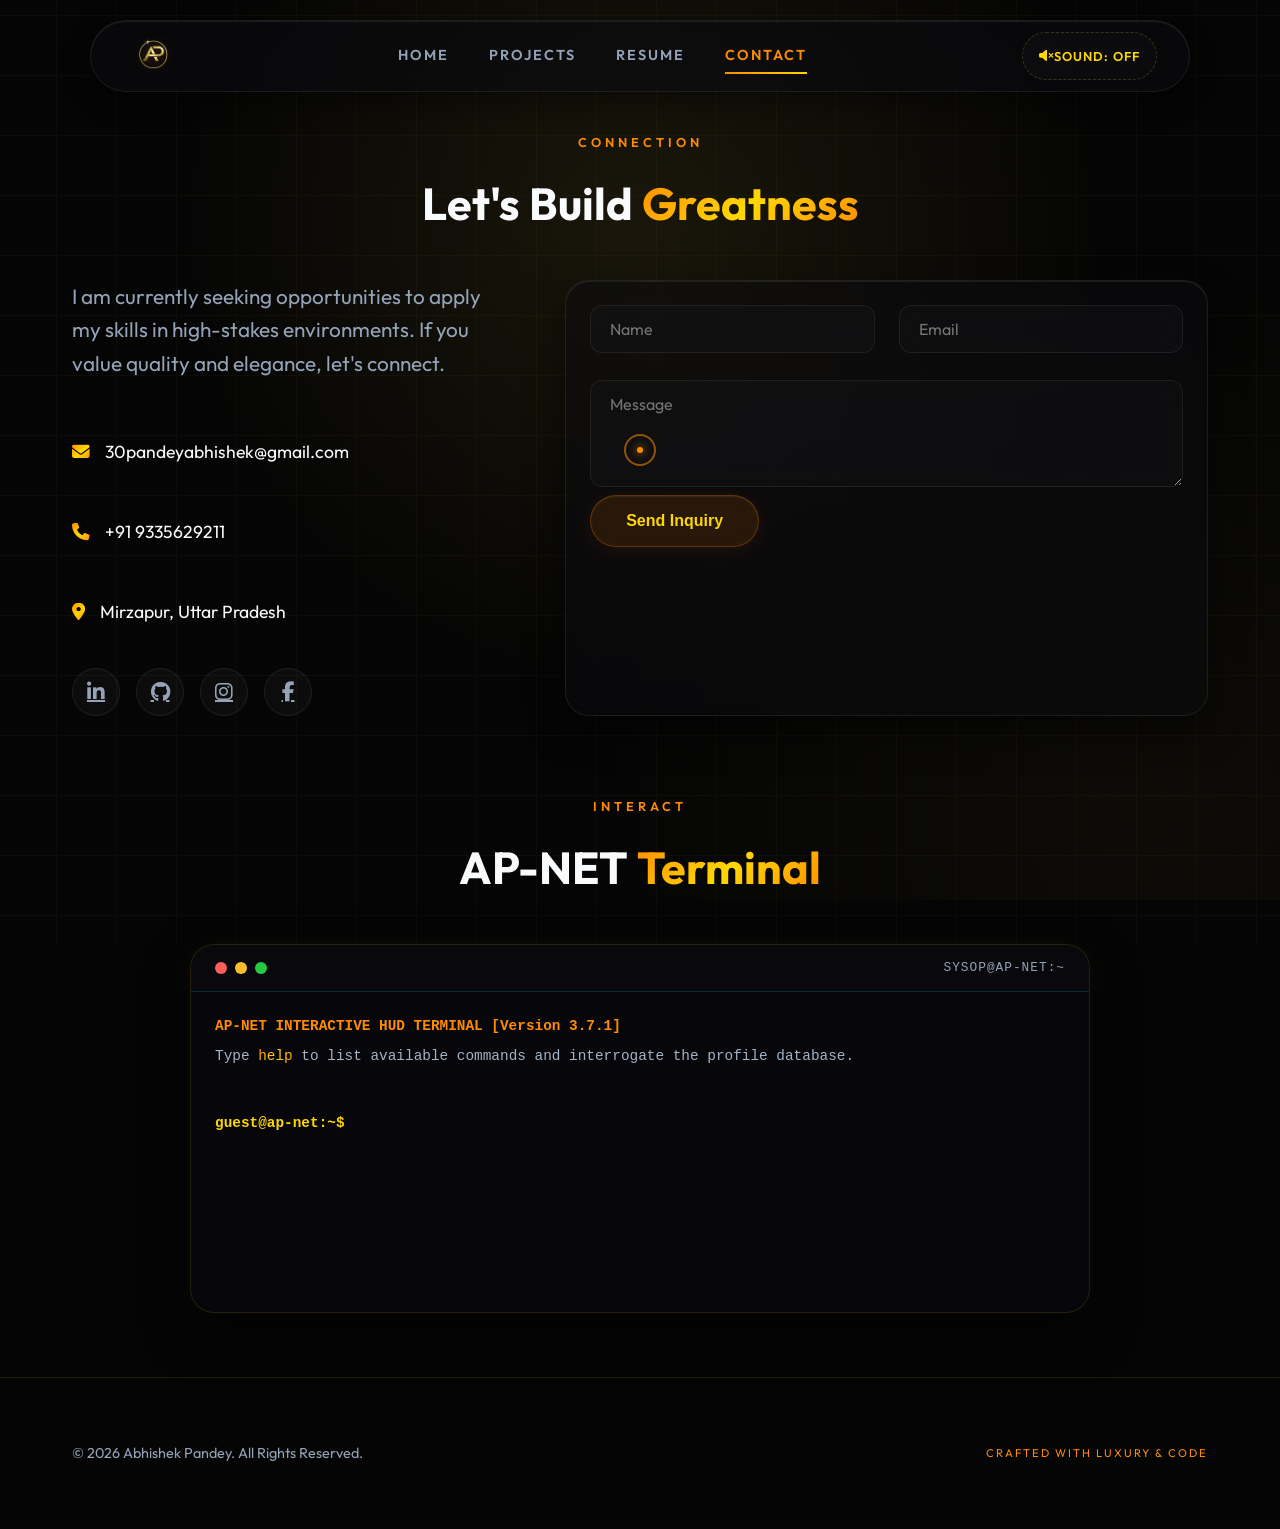
==== commit e2b72107: "mobile" ====
--- a/contact.html
+++ b/contact.html
@@ -3,7 +3,12 @@
 <head>
     <meta charset="UTF-8">
     <meta name="viewport" content="width=device-width, initial-scale=1.0">
-    <title>Contact & Terminal | Abhishek Pandey</title>
+    <script>
+        if (window.innerWidth < 768 && localStorage.getItem('prefer-desktop') !== 'true') {
+            window.location.href = 'mobile.html#contact';
+        }
+    </script>
+    <title>Contact &amp; Terminal | Abhishek Pandey</title>
     <meta name="description" content="Get in touch with Abhishek Pandey. Contact form, location information, and interactive profile database terminal.">
     
     <!-- Google Fonts: Outfit -->
--- a/style.css
+++ b/style.css
@@ -124,7 +124,7 @@
     -webkit-backdrop-filter: blur(8px);
     border: 1px solid rgba(255, 255, 255, 0.08);
     border-radius: 24px;
-    padding: 1.5rem;
+    padding: 1.2rem;
     transition: var(--transition);
     transform-style: preserve-3d;
     perspective: 1000px;
@@ -164,8 +164,8 @@
 
 /* ── Navbar ─────────────────────────────────────────────────── */
 .navbar {
-    position: fixed; top: 10px; left: 50%; transform: translateX(-50%);
-    width: 95%; max-width: 1100px;
+    position: fixed; top: 10px; left: 2.5%; right: 2.5%;
+    width: auto; max-width: 1100px;
     background: rgba(11, 11, 15, 0.60);
     backdrop-filter: blur(14px);
     -webkit-backdrop-filter: blur(14px);
@@ -199,47 +199,46 @@
 .menu-toggle.active .bar:nth-child(1) { transform: translateY(4px) rotate(45deg); }
 .menu-toggle.active .bar:nth-child(2) { transform: translateY(-4px) rotate(-45deg); }
 
-/* Mobile Menu Dropdown as base styling */
+/* Mobile Menu Full-Screen Slide-in Overlay */
 .nav-links {
     display: flex;
     flex-direction: column;
-    position: absolute;
-    top: 85px;
-    left: 5%;
-    width: 90%;
-    background: rgba(10, 10, 10, 0.96);
+    justify-content: center;
+    align-items: center;
+    position: fixed;
+    top: 0;
+    right: -100%;
+    width: 100%;
+    height: 100vh;
+    background: rgba(10, 10, 10, 0.98);
     backdrop-filter: blur(20px);
     -webkit-backdrop-filter: blur(20px);
-    border: 1px solid rgba(212, 175, 55, 0.15);
-    border-radius: 20px;
-    padding: 2rem 1.5rem;
-    gap: 1.2rem;
+    border: none;
+    border-radius: 0;
+    padding: 2rem;
+    gap: 2rem;
     text-align: center;
-    box-shadow: 0 18px 38px rgba(0,0,0,.55), 0 0 25px rgba(212, 175, 55, 0.05);
+    box-shadow: none;
     z-index: 1002;
     list-style: none;
-    
-    /* Smooth transitions */
-    opacity: 0;
-    transform: translateY(-20px) scale(0.95);
-    pointer-events: none;
-    transition: opacity 0.4s cubic-bezier(0.16, 1, 0.3, 1), transform 0.4s cubic-bezier(0.16, 1, 0.3, 1);
+    transition: right 0.4s cubic-bezier(0.16, 1, 0.3, 1);
 }
 .nav-links.active {
-    opacity: 1;
-    transform: translateY(0) scale(1);
-    pointer-events: auto;
+    right: 0;
 }
 .nav-links a {
-    display: block;
+    display: flex;
+    align-items: center;
+    justify-content: center;
+    min-height: 48px;
     padding: 0.8rem 0;
-    font-size: 1.05rem;
+    font-size: 1.3rem;
     color: var(--text-muted);
     text-decoration: none;
-    font-weight: 500;
+    font-weight: 600;
     transition: var(--transition);
     text-transform: uppercase;
-    letter-spacing: 1px;
+    letter-spacing: 2px;
     position: relative;
     width: 100%;
 }
@@ -268,8 +267,8 @@
 .hero-right { flex: 1; }
 .profile-pic-container {
     position: relative;
-    width: clamp(160px, 45vw, 200px);
-    height: clamp(160px, 45vw, 200px);
+    width: 140px;
+    height: 140px;
     border-radius: 50%;
     overflow: hidden;
     border: 4px solid var(--gold);
@@ -292,13 +291,13 @@
     letter-spacing: 2px;
     margin-bottom: 1.5rem;
 }
-.name { font-size: clamp(2.2rem, 6vw, 4.5rem); font-weight: 700; line-height: 1.1; margin-bottom: 1rem; letter-spacing: clamp(-2px, -0.2vw, -3px); }
-.title  { font-size: clamp(1.1rem, 2.5vw, 1.6rem); color: var(--text-muted); font-weight: 400; margin-bottom: 1.5rem; }
+.name { font-size: 1.85rem; font-weight: 700; line-height: 1.2; margin-bottom: 1rem; letter-spacing: -1px; }
+.title  { font-size: 1.05rem; color: var(--text-muted); font-weight: 400; margin-bottom: 1.5rem; }
 .tagline {
     max-width: 550px;
     margin: 0 auto 2rem;
     color: var(--text-muted);
-    font-size: clamp(0.92rem, 1.8vw, 1.05rem);
+    font-size: 0.95rem;
     line-height: 1.6;
     text-align: center;
 }
@@ -308,6 +307,12 @@
     gap: .8rem;
     width: 100%;
     justify-content: center;
+}
+.resume-cta-buttons {
+    display: flex;
+    flex-direction: column;
+    gap: 0.8rem;
+    width: 100%;
 }
 
 /* ── Buttons (min touch target: 48px) ────────────────────────── */
@@ -339,7 +344,7 @@
 @media (max-height: 600px) { .scroll-indicator { display: none; } }
 
 /* ── Status Pulse ───────────────────────────────────────────── */
-.status-badge-container { display: flex; align-items: center; gap: 1rem; margin-bottom: 1.5rem; justify-content: center; }
+.status-badge-container { display: flex; flex-wrap: wrap; align-items: center; gap: 1rem; margin-bottom: 1.5rem; justify-content: center; }
 .status-badge-container .badge-premium { margin-bottom: 0; }
 .pulse-indicator { position: relative; width: 12px; height: 12px; }
 .pulse-indicator .dot { display: block; width: 100%; height: 100%; background: #4ade80; border-radius: 50%; }
@@ -350,7 +355,19 @@
 .tech-marquee-section { padding: 60px 0; background: rgba(255,255,255,0.016); border-top: 1px solid var(--glass-border); border-bottom: 1px solid var(--glass-border); overflow: hidden; position: relative; }
 .marquee-wrapper { display: flex; width: 100%; }
 .marquee-content { display: flex; gap: 30px; animation: marqueeScroll 40s linear infinite; white-space: nowrap; will-change: transform; }
-.tech-card { background: rgba(255,255,255,0.03); backdrop-filter: blur(8px); border: 1px solid rgba(255,255,255,0.07); padding: .8rem 2rem; border-radius: 12px; color: var(--gold); font-size: 1.1rem; font-weight: 500; letter-spacing: 1px; transition: var(--transition); box-shadow: 0 4px 15px rgba(0,0,0,0.15); }
+.tech-card {
+    background: rgba(255,255,255,0.03);
+    backdrop-filter: blur(8px);
+    border: 1px solid rgba(255,255,255,0.07);
+    padding: .6rem 1.2rem;
+    border-radius: 12px;
+    color: var(--gold);
+    font-size: 0.9rem;
+    font-weight: 500;
+    letter-spacing: 1px;
+    transition: var(--transition);
+    box-shadow: 0 4px 15px rgba(0,0,0,0.15);
+}
 .tech-card:hover { border-color: rgba(255,122,0,0.38); background: rgba(255,122,0,0.10); transform: translateY(-5px) scale(1.02); box-shadow: 0 8px 22px rgba(255,122,0,0.14); }
 @keyframes marqueeScroll { 0% { transform: translate3d(0,0,0); } 100% { transform: translate3d(calc(-50% - 15px),0,0); } }
 .marquee-wrapper:hover .marquee-content { animation-play-state: paused; }
@@ -364,12 +381,21 @@
 .about-grid { display: grid; grid-template-columns: 1fr; gap: 2rem; }
 .about-text p { margin-bottom: 1.5rem; color: var(--text-muted); font-size: 1.1rem; }
 .signature { font-size: 1.5rem; color: var(--gold); margin-top: 2rem; font-style: italic; opacity: .8; }
-.about-stats { display: flex; flex-direction: row; flex-wrap: wrap; justify-content: center; gap: 1.5rem; }
-.stat-card { flex: 1 1 140px; text-align: center; }
+.about-stats {
+    display: grid;
+    grid-template-columns: repeat(auto-fit, minmax(140px, 1fr));
+    gap: 1.5rem;
+    width: 100%;
+}
+.stat-card { text-align: center; padding: 1.5rem; }
 .stat-card h3 { font-size: 2.5rem; color: var(--gold); margin-bottom: .5rem; }
 
 /* ── Skills ─────────────────────────────────────────────────── */
-.skills-container { display: grid; grid-template-columns: repeat(auto-fit, minmax(250px,1fr)); gap: 1.5rem; }
+.skills-container {
+    display: grid;
+    grid-template-columns: 1fr;
+    gap: 1.5rem;
+}
 .skill-category h3 { margin-bottom: 1.5rem; display: flex; align-items: center; gap: 10px; }
 .skill-tags { display: flex; flex-wrap: wrap; gap: .8rem; }
 .skill-tag { background: rgba(255,255,255,0.032); backdrop-filter: blur(5px); border: 1px solid rgba(255,255,255,0.06); padding: .6rem 1.2rem; border-radius: 12px; font-size: .9rem; transition: var(--transition); }
@@ -404,8 +430,23 @@
 .project-badge { display: inline-block; padding: .3rem .8rem; background: rgba(212,175,55,0.08); border: 1px solid rgba(212,175,55,0.22); border-radius: 8px; font-size: .72rem; color: var(--gold-glow); font-weight: 600; text-transform: uppercase; letter-spacing: 1px; }
 .project-info h3 { font-size: 2.2rem; margin-bottom: 1.5rem; }
 .project-info p { color: var(--text-muted); margin-bottom: 2rem; font-size: 1.1rem; }
-.project-tech { display: flex; gap: 1rem; margin-bottom: 2.5rem; }
+.project-tech {
+    display: flex;
+    flex-wrap: wrap;
+    gap: 0.5rem 0.8rem;
+    margin-bottom: 2.5rem;
+}
 .project-tech span { font-size: .8rem; color: var(--gold); padding: .3rem .8rem; border: 1px solid rgba(255,122,0,0.28); border-radius: 6px; }
+.project-cta {
+    display: flex;
+    flex-direction: column;
+    gap: 1rem;
+    width: 100%;
+}
+.project-cta .link-btn, .project-cta .btn-diag {
+    width: 100%;
+    margin-left: 0 !important;
+}
 .link-btn { color: var(--text-primary); text-decoration: none; font-weight: 600; display: inline-flex; align-items: center; gap: 10px; transition: var(--transition); min-height: 48px; }
 .link-btn:hover { color: var(--gold); gap: 15px; }
 .visual-placeholder { width: 100%; height: clamp(160px, 25vw, 260px); background: rgba(15,15,22,0.42); backdrop-filter: blur(8px); -webkit-backdrop-filter: blur(8px); border-radius: 20px; display: flex; align-items: center; justify-content: center; font-size: 1.5rem; font-weight: 600; color: var(--gold); border: 1px solid rgba(255,255,255,0.06); overflow: hidden; }
@@ -934,12 +975,30 @@
 /* ── Progressive Responsiveness (min-width queries) ─────────── */
 
 /* Tablet viewports and above (>= 768px) */
+/* Tablet viewports and above (>= 480px) */
+@media (min-width: 480px) {
+    .hero-stats-grid {
+        grid-template-columns: repeat(2, 1fr);
+    }
+    .project-cta {
+        flex-direction: row;
+        flex-wrap: wrap;
+        align-items: center;
+        gap: 1.2rem;
+    }
+    .project-cta .link-btn, .project-cta .btn-diag {
+        width: auto;
+    }
+}
+
+/* Tablet viewports and above (>= 768px) */
 @media (min-width: 768px) {
     .container { padding: 0 2rem; }
     .section   { padding: 100px 0; }
+    .glass-card { padding: 1.5rem; }
     
     /* Navbar transition to desktop header */
-    .navbar { top: 20px; width: 90%; }
+    .navbar { top: 20px; left: 50%; transform: translateX(-50%); width: 90%; }
     .nav-container { padding: 0 2rem; }
     .logo img { height: 60px; }
     .menu-toggle { display: none; }
@@ -949,6 +1008,8 @@
         flex-direction: row;
         gap: 2.5rem;
         width: auto;
+        height: auto;
+        right: auto;
         background: none;
         backdrop-filter: none;
         -webkit-backdrop-filter: none;
@@ -959,12 +1020,14 @@
         transform: none;
         pointer-events: auto;
         z-index: auto;
+        transition: none;
     }
     .nav-links a {
         font-size: .9rem;
         color: var(--text-muted);
         width: auto;
         padding: 0;
+        min-height: auto;
     }
     .nav-links a::after {
         content: ''; position: absolute; bottom: -6px; left: 0; width: 100%; height: 2px;
@@ -981,12 +1044,15 @@
     .hero-right { text-align: left; }
     .status-badge-container { justify-content: flex-start; }
     .hero-buttons { flex-direction: row; gap: 1.5rem; width: auto; justify-content: flex-start; }
+    .resume-cta-buttons { flex-direction: row; gap: 1.5rem; width: auto; }
     .btn { width: auto; }
-    .tagline { margin: 0 0 2.5rem; text-align: left; }
+    .name { font-size: clamp(2.2rem, 6vw, 4.5rem); letter-spacing: clamp(-2px, -0.2vw, -3px); line-height: 1.1; }
+    .title { font-size: clamp(1.1rem, 2.5vw, 1.6rem); }
+    .tagline { font-size: clamp(0.92rem, 1.8vw, 1.05rem); margin: 0 0 2.5rem; text-align: left; }
     
     /* About */
     .about-grid { grid-template-columns: 1.5fr 1fr; }
-    .about-stats { flex-direction: column; gap: 2rem; }
+    .about-stats { grid-template-columns: 1fr; gap: 2rem; }
     .stat-card { padding: 2.5rem; }
     
     /* Projects & Certificates */
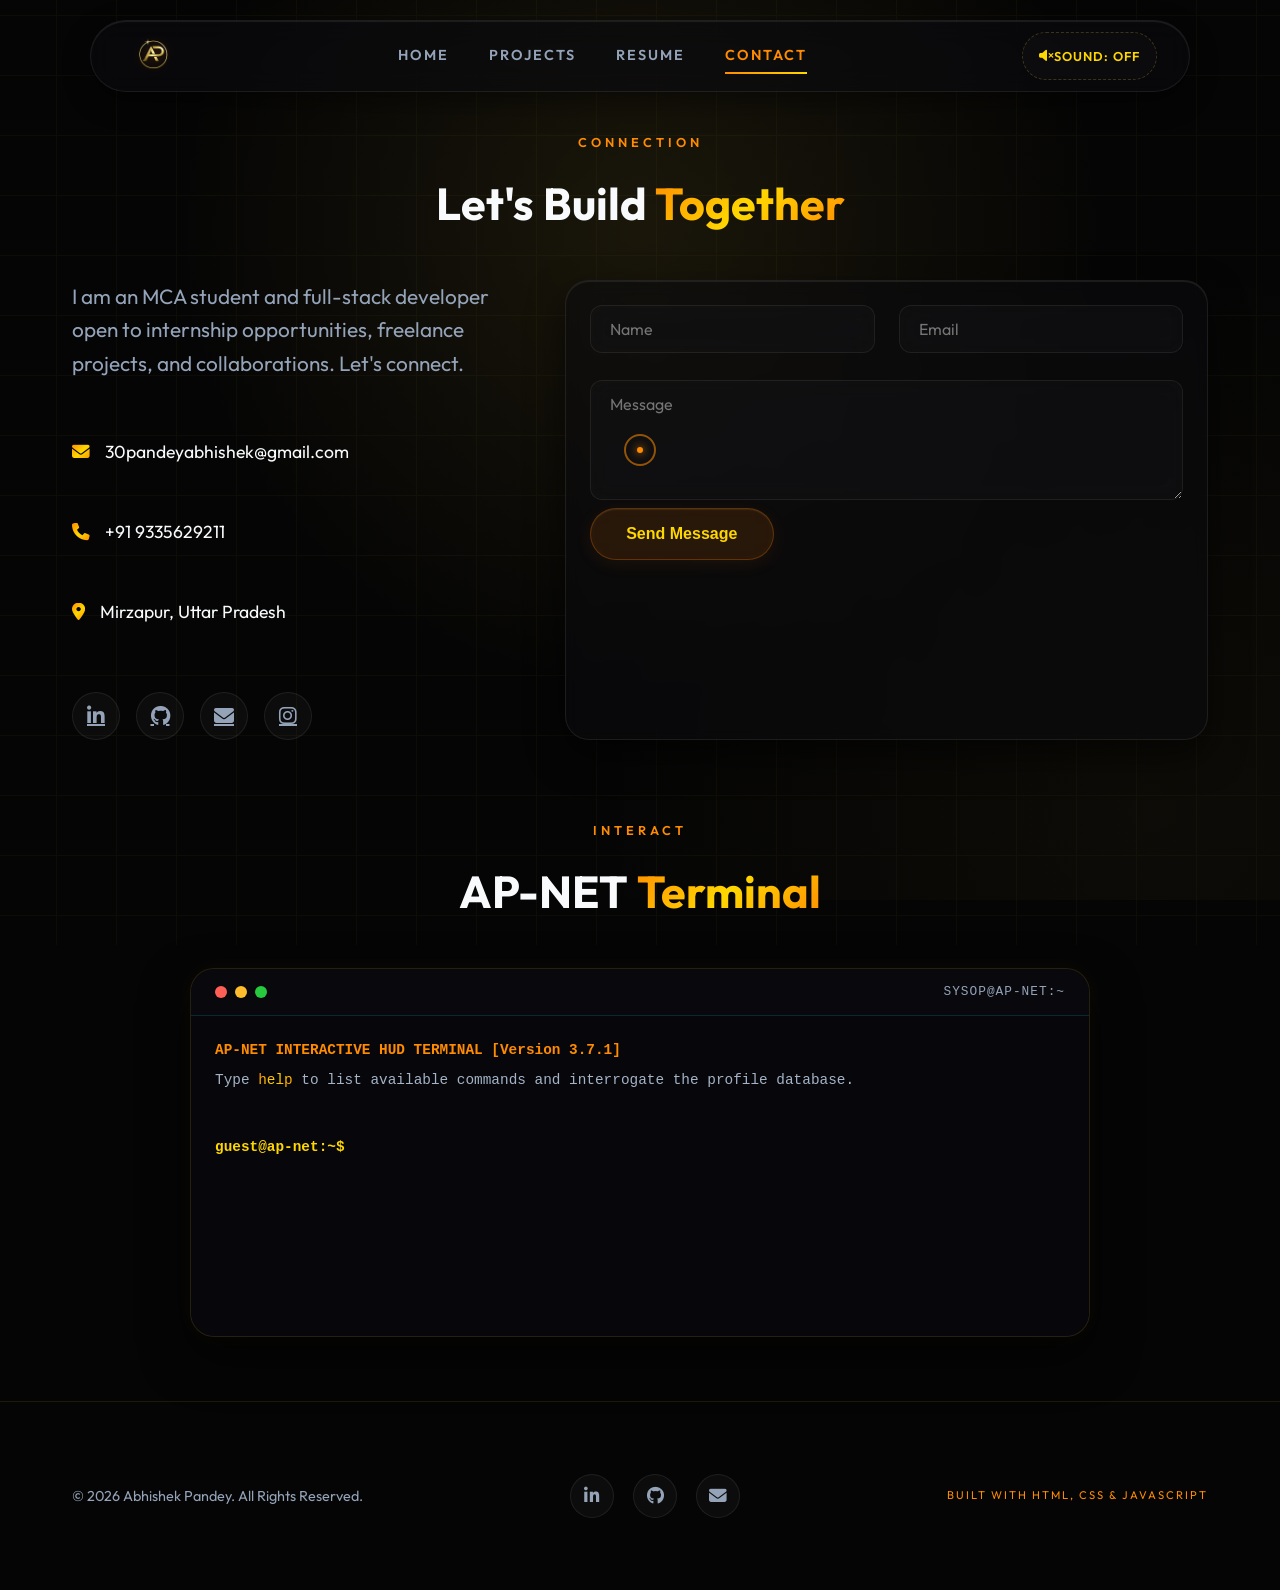
==== commit 7aef4082: "mca" ====
--- a/contact.html
+++ b/contact.html
@@ -3,13 +3,17 @@
 <head>
     <meta charset="UTF-8">
     <meta name="viewport" content="width=device-width, initial-scale=1.0">
-    <script>
-        if (window.innerWidth < 768 && localStorage.getItem('prefer-desktop') !== 'true') {
-            window.location.href = 'mobile.html#contact';
-        }
-    </script>
-    <title>Contact &amp; Terminal | Abhishek Pandey</title>
-    <meta name="description" content="Get in touch with Abhishek Pandey. Contact form, location information, and interactive profile database terminal.">
+    <title>Contact | Abhishek Pandey - Full-Stack Developer</title>
+    <meta name="description" content="Portfolio of Abhishek Pandey, MCA student and MERN stack developer. Projects built with React, Next.js, Node.js and MongoDB.">
+    <meta name="theme-color" content="#050505">
+    <link rel="icon" type="image/png" href="image/Logo.png">
+    
+    <!-- Open Graph Meta Tags -->
+    <meta property="og:title" content="Contact | Abhishek Pandey - Full-Stack Developer">
+    <meta property="og:description" content="Portfolio of Abhishek Pandey, MCA student and MERN stack developer. Projects built with React, Next.js, Node.js and MongoDB.">
+    <meta property="og:image" content="image/abhishek-pandey.jpg">
+    <meta property="og:url" content="https://abhishek250805.github.io/Portfolio/contact.html">
+    <meta property="og:type" content="website">
     
     <!-- Google Fonts: Outfit -->
     <link rel="preconnect" href="https://fonts.googleapis.com">
@@ -26,7 +30,7 @@
     <!-- ░░ CINEMATIC PRELOADER ░░ -->
     <div id="preloader">
         <div class="preloader-content">
-            <img src="image/Logo.png" alt="Logo" class="preloader-logo">
+            <img src="image/Logo.png" alt="Abhishek Pandey Portfolio" class="preloader-logo" width="80" height="80">
             <div class="preloader-bar-container">
                 <div class="preloader-bar"></div>
             </div>
@@ -36,7 +40,7 @@
     <!-- ░░ LAYER 2 — Cyber Grid ░░ -->
     <div class="cyber-grid" aria-hidden="true"></div>
 
-    <!-- ░░ Custom Luxury Cursor ░░ -->
+    <!-- ░░ Custom Cursor ░░ -->
     <div class="cursor-dot"></div>
     <div class="cursor-outline"></div>
 
@@ -46,8 +50,8 @@
             <div class="scroll-progress-bar"></div>
         </div>
         <div class="nav-container container">
-            <a href="index.html" class="logo">
-                <img src="image/Logo.png" alt="Abhishek Pandey Logo">
+            <a href="index.html" class="logo" aria-label="Abhishek Pandey Portfolio Home">
+                <img src="image/Logo.png" alt="Abhishek Pandey Portfolio" width="60" height="60">
             </a>
             <nav>
                 <ul class="nav-links">
@@ -58,10 +62,10 @@
                 </ul>
             </nav>
             <div class="nav-actions" style="display: flex; gap: 1rem; align-items: center;">
-                <button id="sound-toggle" class="sound-btn" aria-label="Toggle HUD Audio">
+                <button id="sound-toggle" class="sound-btn" aria-label="Toggle HUD sound effects (Currently disabled)" title="Toggle interactive HUD sound effects">
                     <i class="fa-solid fa-volume-xmark"></i> SOUND: OFF
                 </button>
-                <button class="menu-toggle" aria-label="Toggle Menu">
+                <button class="menu-toggle" aria-label="Toggle navigation menu" aria-expanded="false">
                     <span class="bar"></span>
                     <span class="bar"></span>
                 </button>
@@ -75,20 +79,20 @@
             <div class="container">
                 <div class="section-header reveal">
                     <span class="subtitle">Connection</span>
-                    <h1 class="section-title">Let's Build <span class="gold-text">Greatness</span></h1>
+                    <h1 class="section-title">Let's Build <span class="gold-text">Together</span></h1>
                 </div>
                 <div class="contact-grid">
                     <div class="contact-info reveal">
-                        <p class="contact-intro">I am currently seeking opportunities to apply my skills in high-stakes environments. If you value quality and elegance, let's connect.</p>
+                        <p class="contact-intro">I am an MCA student and full-stack developer open to internship opportunities, freelance projects, and collaborations. Let's connect.</p>
                         <div class="contact-links">
-                            <a href="mailto:30pandeyabhishek@gmail.com" class="contact-link"><i class="fa-solid fa-envelope gold-text"></i> 30pandeyabhishek@gmail.com</a>
-                            <a href="tel:+919335629211" class="contact-link"><i class="fa-solid fa-phone gold-text"></i> +91 9335629211</a>
+                            <a href="mailto:30pandeyabhishek@gmail.com" class="contact-link" aria-label="Send email to 30pandeyabhishek@gmail.com"><i class="fa-solid fa-envelope gold-text"></i> 30pandeyabhishek@gmail.com</a>
+                            <a href="tel:+919335629211" class="contact-link" aria-label="Call +91 9335629211"><i class="fa-solid fa-phone gold-text"></i> +91 9335629211</a>
                             <span class="contact-link" style="color: var(--text-primary); cursor: default;"><i class="fa-solid fa-location-dot gold-text"></i> Mirzapur, Uttar Pradesh</span>
-                            <div class="social-links">
-                                <a href="https://www.linkedin.com/in/abhishek-pandey-375656301" target="_blank" rel="noopener noreferrer" aria-label="LinkedIn"><i class="fa-brands fa-linkedin-in"></i></a>
-                                <a href="https://github.com/Abhishek250805" target="_blank" rel="noopener noreferrer" aria-label="GitHub"><i class="fa-brands fa-github"></i></a>
-                                <a href="https://www.instagram.com/a.b.h.i.s.h.e.k.____" target="_blank" rel="noopener noreferrer" aria-label="Instagram"><i class="fa-brands fa-instagram"></i></a>
-                                <a href="https://www.facebook.com/abhishek.pandey.631931" target="_blank" rel="noopener noreferrer" aria-label="Facebook"><i class="fa-brands fa-facebook-f"></i></a>
+                            <div class="social-links" style="display: flex; gap: 1rem; margin-top: 1.5rem;">
+                                <a href="https://www.linkedin.com/in/abhishek-pandey-375656301" target="_blank" rel="noopener noreferrer" aria-label="LinkedIn profile"><i class="fa-brands fa-linkedin-in"></i></a>
+                                <a href="https://github.com/Abhishek250805" target="_blank" rel="noopener noreferrer" aria-label="GitHub profile"><i class="fa-brands fa-github"></i></a>
+                                <a href="mailto:30pandeyabhishek@gmail.com" aria-label="Email Abhishek Pandey"><i class="fa-solid fa-envelope"></i></a>
+                                <a href="https://www.instagram.com/a.b.h.i.s.h.e.k.____" target="_blank" rel="noopener noreferrer" aria-label="Instagram profile"><i class="fa-brands fa-instagram"></i></a>
                             </div>
                         </div>
                     </div>
@@ -108,8 +112,8 @@
                             <textarea id="message" name="message" rows="4" placeholder="Message" required></textarea>
                             <span class="error-msg" id="message-error"></span>
                         </div>
-                        <button type="submit" class="btn btn-gold w-100" id="submit-btn">Send Inquiry</button>
-                        <div id="form-success" class="success-msg hidden">Inquiry sent successfully.</div>
+                        <button type="submit" class="btn btn-gold w-100" id="submit-btn">Send Message</button>
+                        <div id="form-success" class="success-msg hidden">Message sent successfully.</div>
                         <div id="form-error" class="error-msg hidden" style="margin-top: 1rem; text-align: center;">Something went wrong. Please try again.</div>
                     </form>
                 </div>
@@ -152,7 +156,12 @@
         <div class="container">
             <div class="footer-content">
                 <p>&copy; 2026 Abhishek Pandey. All Rights Reserved.</p>
-                <div class="footer-tag">Crafted with Luxury &amp; Code</div>
+                <div class="footer-social-links" style="display: flex; gap: 1.2rem; align-items: center; justify-content: center; margin: 0.5rem 0;">
+                    <a href="https://www.linkedin.com/in/abhishek-pandey-375656301" target="_blank" rel="noopener noreferrer" aria-label="LinkedIn Profile" class="footer-social-link"><i class="fa-brands fa-linkedin-in"></i></a>
+                    <a href="https://github.com/Abhishek250805" target="_blank" rel="noopener noreferrer" aria-label="GitHub Profile" class="footer-social-link"><i class="fa-brands fa-github"></i></a>
+                    <a href="mailto:30pandeyabhishek@gmail.com" aria-label="Email Abhishek Pandey" class="footer-social-link"><i class="fa-solid fa-envelope"></i></a>
+                </div>
+                <div class="footer-tag">Built with HTML, CSS &amp; JavaScript</div>
             </div>
         </div>
     </footer>
--- a/style.css
+++ b/style.css
@@ -36,7 +36,10 @@
 
 /* ── Base Reset ─────────────────────────────────────────────── */
 *, *::before, *::after { margin: 0; padding: 0; box-sizing: border-box; cursor: default; }
-html { scroll-behavior: smooth; }
+html {
+    scroll-behavior: smooth;
+    overflow-x: hidden;
+}
 body {
     font-family: 'Outfit', sans-serif;
     background-color: var(--bg-main);
@@ -47,6 +50,7 @@
     color: var(--text-primary);
     line-height: 1.6;
     overflow-x: hidden;
+    max-width: 100vw;
     -webkit-font-smoothing: antialiased;
 }
 img, video, iframe, canvas {
@@ -83,7 +87,7 @@
     }
 }
 
-/* ── HUD overlays, scanning bars, rotating gears, readout strips, and corner brackets removed for minimal premium design ── */
+/* ── HUD decorative overlays removed for minimal modern design ── */
 
 /* ── Logo Watermark ─────────────────────────────────────────── */
 .logo-watermark {
@@ -278,9 +282,11 @@
 .profile-pic { width: 100%; height: 100%; object-fit: cover; transition: var(--transition); }
 .profile-pic:hover { transform: scale(1.1); }
 
-.badge-premium {
-    display: inline-block;
-    padding: .6rem 1.2rem;
+.badge-premium, .badge-status {
+    display: inline-flex;
+    align-items: center;
+    justify-content: center;
+    padding: .5rem 1rem;
     background: rgba(255,122,0,0.08);
     border: 1px solid var(--gold);
     color: var(--gold);
@@ -288,10 +294,22 @@
     font-size: .8rem;
     font-weight: 600;
     text-transform: uppercase;
-    letter-spacing: 2px;
+    letter-spacing: 1.5px;
     margin-bottom: 1.5rem;
-}
-.name { font-size: 1.85rem; font-weight: 700; line-height: 1.2; margin-bottom: 1rem; letter-spacing: -1px; }
+    max-width: 100%;
+    white-space: normal;
+    text-align: center;
+    line-height: 1.3;
+}
+.name {
+    font-size: clamp(1.75rem, 6vw, 2.2rem);
+    font-weight: 700;
+    line-height: 1.2;
+    margin-bottom: 1rem;
+    letter-spacing: -1px;
+    overflow-wrap: break-word;
+    word-break: break-word;
+}
 .title  { font-size: 1.05rem; color: var(--text-muted); font-weight: 400; margin-bottom: 1.5rem; }
 .tagline {
     max-width: 550px;
@@ -300,6 +318,7 @@
     font-size: 0.95rem;
     line-height: 1.6;
     text-align: center;
+    overflow-wrap: break-word;
 }
 .hero-buttons {
     display: flex;
@@ -344,29 +363,30 @@
 @media (max-height: 600px) { .scroll-indicator { display: none; } }
 
 /* ── Status Pulse ───────────────────────────────────────────── */
-.status-badge-container { display: flex; flex-wrap: wrap; align-items: center; gap: 1rem; margin-bottom: 1.5rem; justify-content: center; }
-.status-badge-container .badge-premium { margin-bottom: 0; }
-.pulse-indicator { position: relative; width: 12px; height: 12px; }
+.status-badge-container { display: flex; flex-wrap: wrap; align-items: center; gap: 0.8rem; margin-bottom: 1.5rem; justify-content: center; max-width: 100%; }
+.status-badge-container .badge-premium, .status-badge-container .badge-status { margin-bottom: 0; }
+.pulse-indicator { position: relative; width: 12px; height: 12px; flex-shrink: 0; }
 .pulse-indicator .dot { display: block; width: 100%; height: 100%; background: #4ade80; border-radius: 50%; }
 .pulse-indicator .ping { position: absolute; inset: 0; background: #4ade80; border-radius: 50%; animation: ping 1.5s cubic-bezier(0,0,.2,1) infinite; opacity: .75; }
 @keyframes ping { 75%,100% { transform: scale(3); opacity: 0; } }
 
 /* ── Tech Marquee ───────────────────────────────────────────── */
-.tech-marquee-section { padding: 60px 0; background: rgba(255,255,255,0.016); border-top: 1px solid var(--glass-border); border-bottom: 1px solid var(--glass-border); overflow: hidden; position: relative; }
-.marquee-wrapper { display: flex; width: 100%; }
-.marquee-content { display: flex; gap: 30px; animation: marqueeScroll 40s linear infinite; white-space: nowrap; will-change: transform; }
+.tech-marquee-section { padding: 50px 0; background: rgba(255,255,255,0.016); border-top: 1px solid var(--glass-border); border-bottom: 1px solid var(--glass-border); overflow: hidden; position: relative; width: 100%; }
+.marquee-wrapper { display: flex; width: 100%; overflow: hidden; }
+.marquee-content { display: flex; gap: 20px; animation: marqueeScroll 40s linear infinite; white-space: nowrap; will-change: transform; }
 .tech-card {
     background: rgba(255,255,255,0.03);
     backdrop-filter: blur(8px);
     border: 1px solid rgba(255,255,255,0.07);
-    padding: .6rem 1.2rem;
+    padding: .5rem 1rem;
     border-radius: 12px;
     color: var(--gold);
-    font-size: 0.9rem;
+    font-size: 0.85rem;
     font-weight: 500;
     letter-spacing: 1px;
     transition: var(--transition);
     box-shadow: 0 4px 15px rgba(0,0,0,0.15);
+    flex-shrink: 0;
 }
 .tech-card:hover { border-color: rgba(255,122,0,0.38); background: rgba(255,122,0,0.10); transform: translateY(-5px) scale(1.02); box-shadow: 0 8px 22px rgba(255,122,0,0.14); }
 @keyframes marqueeScroll { 0% { transform: translate3d(0,0,0); } 100% { transform: translate3d(calc(-50% - 15px),0,0); } }
@@ -449,6 +469,17 @@
 }
 .link-btn { color: var(--text-primary); text-decoration: none; font-weight: 600; display: inline-flex; align-items: center; gap: 10px; transition: var(--transition); min-height: 48px; }
 .link-btn:hover { color: var(--gold); gap: 15px; }
+.disabled-btn {
+    opacity: 0.55;
+    cursor: not-allowed !important;
+    pointer-events: none;
+    border: 1px dashed rgba(255, 255, 255, 0.25) !important;
+    color: var(--text-muted) !important;
+    background: rgba(255, 255, 255, 0.03) !important;
+    padding: 0.6rem 1.2rem;
+    border-radius: 8px;
+    font-size: 0.95rem;
+}
 .visual-placeholder { width: 100%; height: clamp(160px, 25vw, 260px); background: rgba(15,15,22,0.42); backdrop-filter: blur(8px); -webkit-backdrop-filter: blur(8px); border-radius: 20px; display: flex; align-items: center; justify-content: center; font-size: 1.5rem; font-weight: 600; color: var(--gold); border: 1px solid rgba(255,255,255,0.06); overflow: hidden; }
 .visual-placeholder img { width: 100%; height: 100%; object-fit: cover; display: block; margin: auto; filter: drop-shadow(0 0 20px rgba(255,122,0,0.28)); transition: var(--transition); }
 .project-card:hover .visual-placeholder img { transform: scale(1.1) translateZ(30px); filter: drop-shadow(0 0 28px rgba(255,122,0,0.42)); }
@@ -519,7 +550,21 @@
 
 .form-row { display: grid; grid-template-columns: 1fr; gap: 1.2rem; margin-bottom: 1.2rem; }
 .form-group { display: flex; flex-direction: column; gap: 8px; }
-.contact-form input, .contact-form textarea { background: rgba(255,255,255,0.018); backdrop-filter: blur(10px); -webkit-backdrop-filter: blur(10px); border: 1px solid rgba(255,255,255,0.07); padding: 0.8rem 1.2rem; border-radius: 12px; color: var(--text-primary); font-family: inherit; font-size: 1rem; transition: var(--transition); }
+.contact-form input, .contact-form textarea {
+    background: rgba(255,255,255,0.018);
+    backdrop-filter: blur(10px);
+    -webkit-backdrop-filter: blur(10px);
+    border: 1px solid rgba(255,255,255,0.07);
+    padding: 0.8rem 1.2rem;
+    border-radius: 12px;
+    color: var(--text-primary);
+    font-family: inherit;
+    font-size: 16px; /* Prevents auto-zoom in iOS Safari */
+    min-height: 48px;
+    width: 100%;
+    transition: var(--transition);
+}
+.contact-form textarea { min-height: 120px; resize: vertical; }
 .contact-form input:focus, .contact-form textarea:focus { outline: none; border-color: rgba(255,122,0,0.55); background: rgba(255,122,0,0.04); box-shadow: 0 0 18px rgba(255,122,0,0.14); }
 .error-msg { color: #FF4D4D; font-size: .8rem; }
 .success-msg { margin-top: 1.5rem; color: var(--gold); text-align: center; font-weight: 600; }
@@ -528,8 +573,30 @@
 
 /* ── Footer ─────────────────────────────────────────────────── */
 .footer { padding: 4rem 0; border-top: 1px solid var(--glass-border); }
-.footer-content { display: flex; flex-direction: column; gap: 1rem; align-items: center; color: var(--text-muted); font-size: .9rem; text-align: center; }
+.footer-content { display: flex; flex-direction: column; gap: 1.2rem; align-items: center; color: var(--text-muted); font-size: .9rem; text-align: center; }
 .footer-tag { text-transform: uppercase; letter-spacing: 2px; font-size: .7rem; color: var(--gold); }
+.footer-social-links { display: flex; gap: 1rem; align-items: center; justify-content: center; }
+.footer-social-link {
+    display: inline-flex;
+    align-items: center;
+    justify-content: center;
+    width: 44px;
+    height: 44px;
+    border-radius: 50%;
+    background: rgba(255, 255, 255, 0.03);
+    border: 1px solid rgba(255, 255, 255, 0.08);
+    color: var(--text-muted);
+    font-size: 1.1rem;
+    text-decoration: none;
+    transition: var(--transition);
+}
+.footer-social-link:hover {
+    color: var(--gold);
+    background: rgba(255, 140, 0, 0.08);
+    border-color: rgba(255, 140, 0, 0.30);
+    transform: translateY(-2px);
+    box-shadow: 0 6px 16px rgba(255, 140, 0, 0.12);
+}
 
 /* ── Reveal ─────────────────────────────────────────────────── */
 .reveal { opacity: 0; transform: translateY(30px); transition: all 1s cubic-bezier(.2,1,.3,1); }
@@ -619,7 +686,7 @@
     color: var(--text-muted);
 }
 
-/* ── About Section Grid (Restored Original Layout) ───────────── */
+/* ── About Section Grid ──────────────────────────────────────── */
 .about-grid {
     display: grid;
     grid-template-columns: 1fr;
@@ -631,6 +698,7 @@
     color: var(--text-muted);
     font-size: 1.1rem;
     text-align: left;
+    overflow-wrap: break-word;
 }
 .signature {
     font-size: 1.5rem;
@@ -641,21 +709,22 @@
     text-align: left;
 }
 .about-stats {
-    display: flex;
-    flex-direction: row;
-    flex-wrap: wrap;
-    justify-content: center;
-    gap: 1.5rem;
+    display: grid;
+    grid-template-columns: repeat(2, 1fr);
+    gap: 1rem;
+    width: 100%;
 }
 .stat-card {
-    flex: 1 1 140px;
     text-align: center;
-    padding: 1.5rem;
+    padding: 1.2rem 0.8rem;
+    border-radius: 16px;
+    background: rgba(11, 11, 15, 0.45);
+    border: 1px solid rgba(255, 255, 255, 0.05);
 }
 .stat-card h3 {
-    font-size: 2.5rem;
+    font-size: clamp(1.8rem, 5vw, 2.5rem);
     color: var(--gold);
-    margin-bottom: .5rem;
+    margin-bottom: .4rem;
 }
 
 /* ── What I Bring, Project Highlights & Why Hire Me Grids ─────── */
@@ -974,11 +1043,20 @@
 
 /* ── Progressive Responsiveness (min-width queries) ─────────── */
 
-/* Tablet viewports and above (>= 768px) */
-/* Tablet viewports and above (>= 480px) */
+/* Small tablets / large phones (>= 480px) */
 @media (min-width: 480px) {
     .hero-stats-grid {
         grid-template-columns: repeat(2, 1fr);
+    }
+    .hero-buttons {
+        display: grid;
+        grid-template-columns: 1fr 1fr;
+        gap: 0.8rem;
+    }
+    .resume-cta-buttons {
+        display: grid;
+        grid-template-columns: 1fr 1fr;
+        gap: 0.8rem;
     }
     .project-cta {
         flex-direction: row;
@@ -1082,7 +1160,7 @@
     .projects-grid, .cert-grid { grid-template-columns: repeat(3, 1fr); gap: 2rem; }
 }
 
-/* Luxury Cursor enablement (>= 1025px with hover pointer capability) */
+/* Custom Cursor enablement (>= 1025px with hover pointer capability) */
 @media (min-width: 1025px) and (hover: hover) {
     .cursor-dot, .cursor-outline {
         display: block;
@@ -1228,6 +1306,8 @@
     border: 1px dashed rgba(255, 140, 0, 0.15);
     border-radius: 12px;
     margin-top: 0;
+    overflow-wrap: break-word;
+    word-break: break-word;
 }
 .diagnostics-panel.active {
     max-height: 500px;
@@ -1243,11 +1323,13 @@
     padding-bottom: 0.6rem;
     margin-bottom: 0.8rem;
     color: var(--text-primary);
+    overflow-wrap: break-word;
 }
 .diag-body p {
     font-size: 0.88rem !important;
     line-height: 1.5;
     margin-bottom: 0.8rem !important;
+    overflow-wrap: break-word;
 }
 .diag-body p:last-child {
     margin-bottom: 0 !important;
